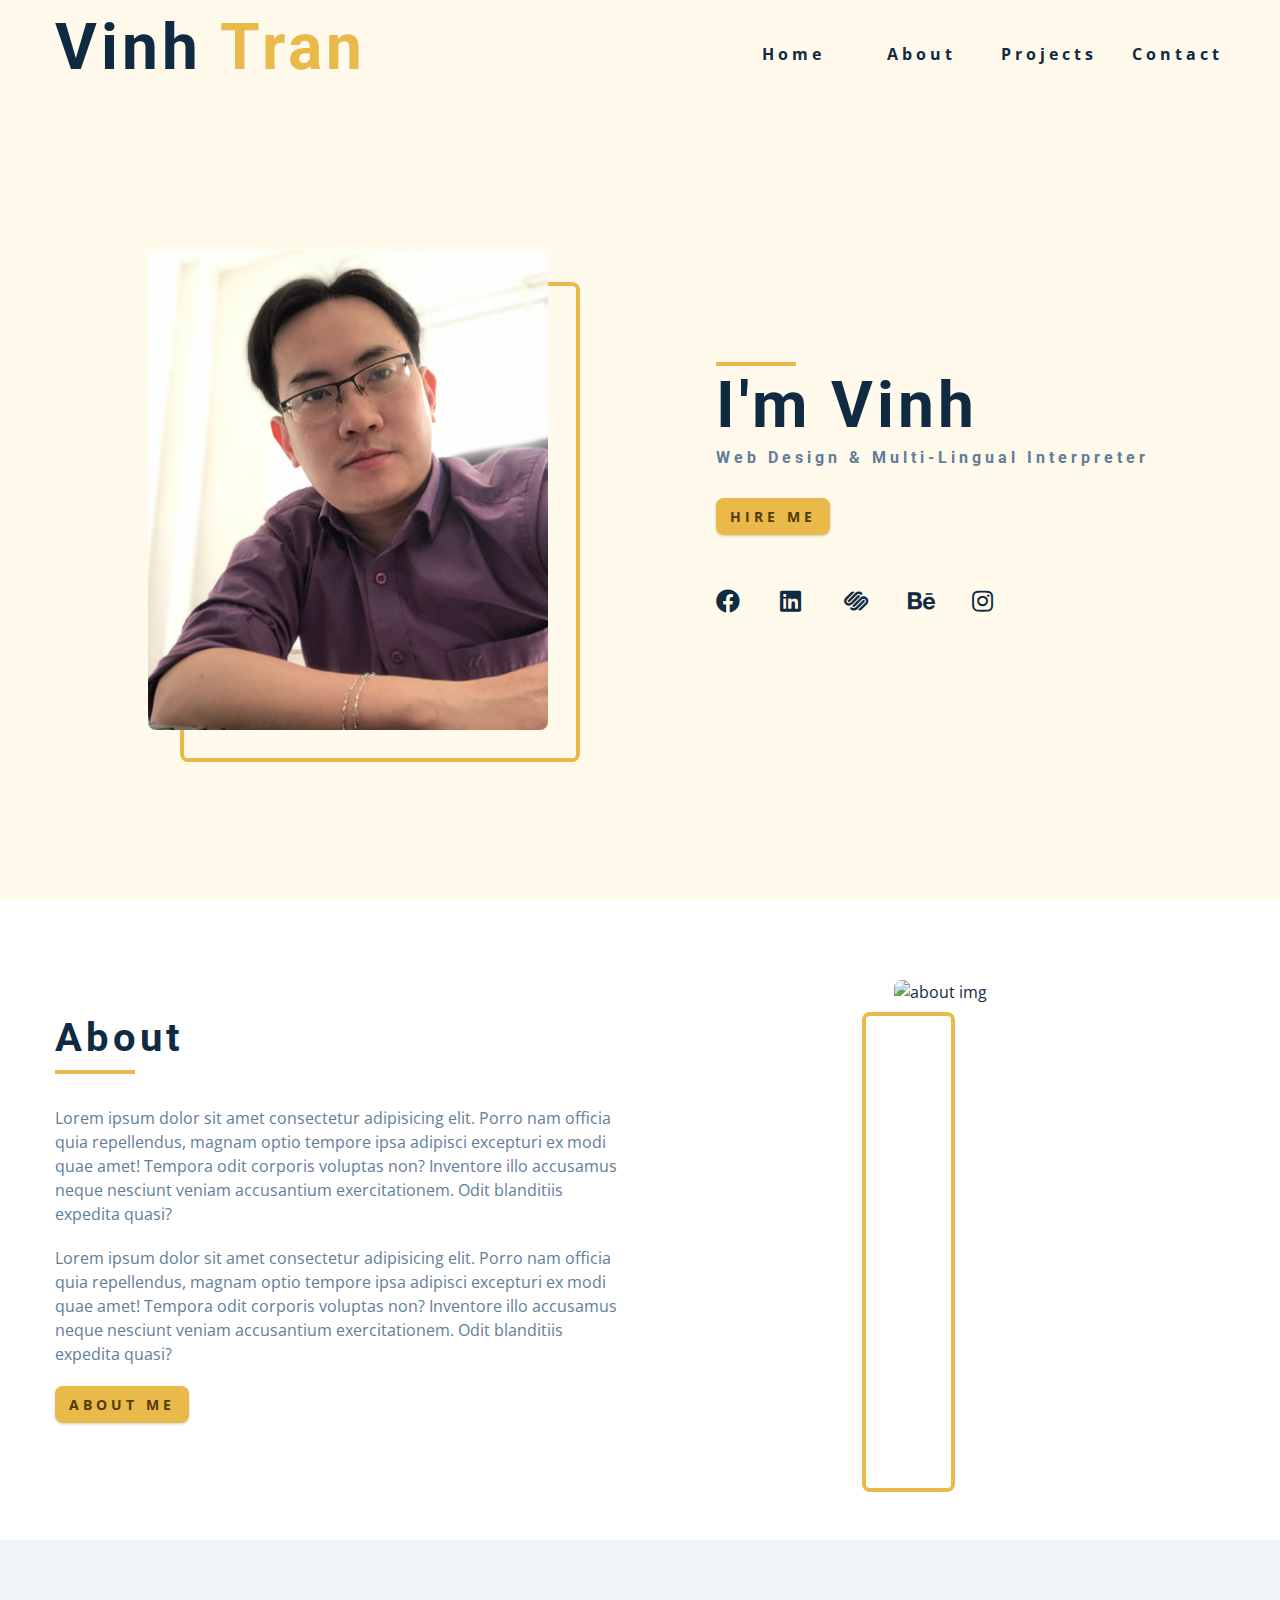
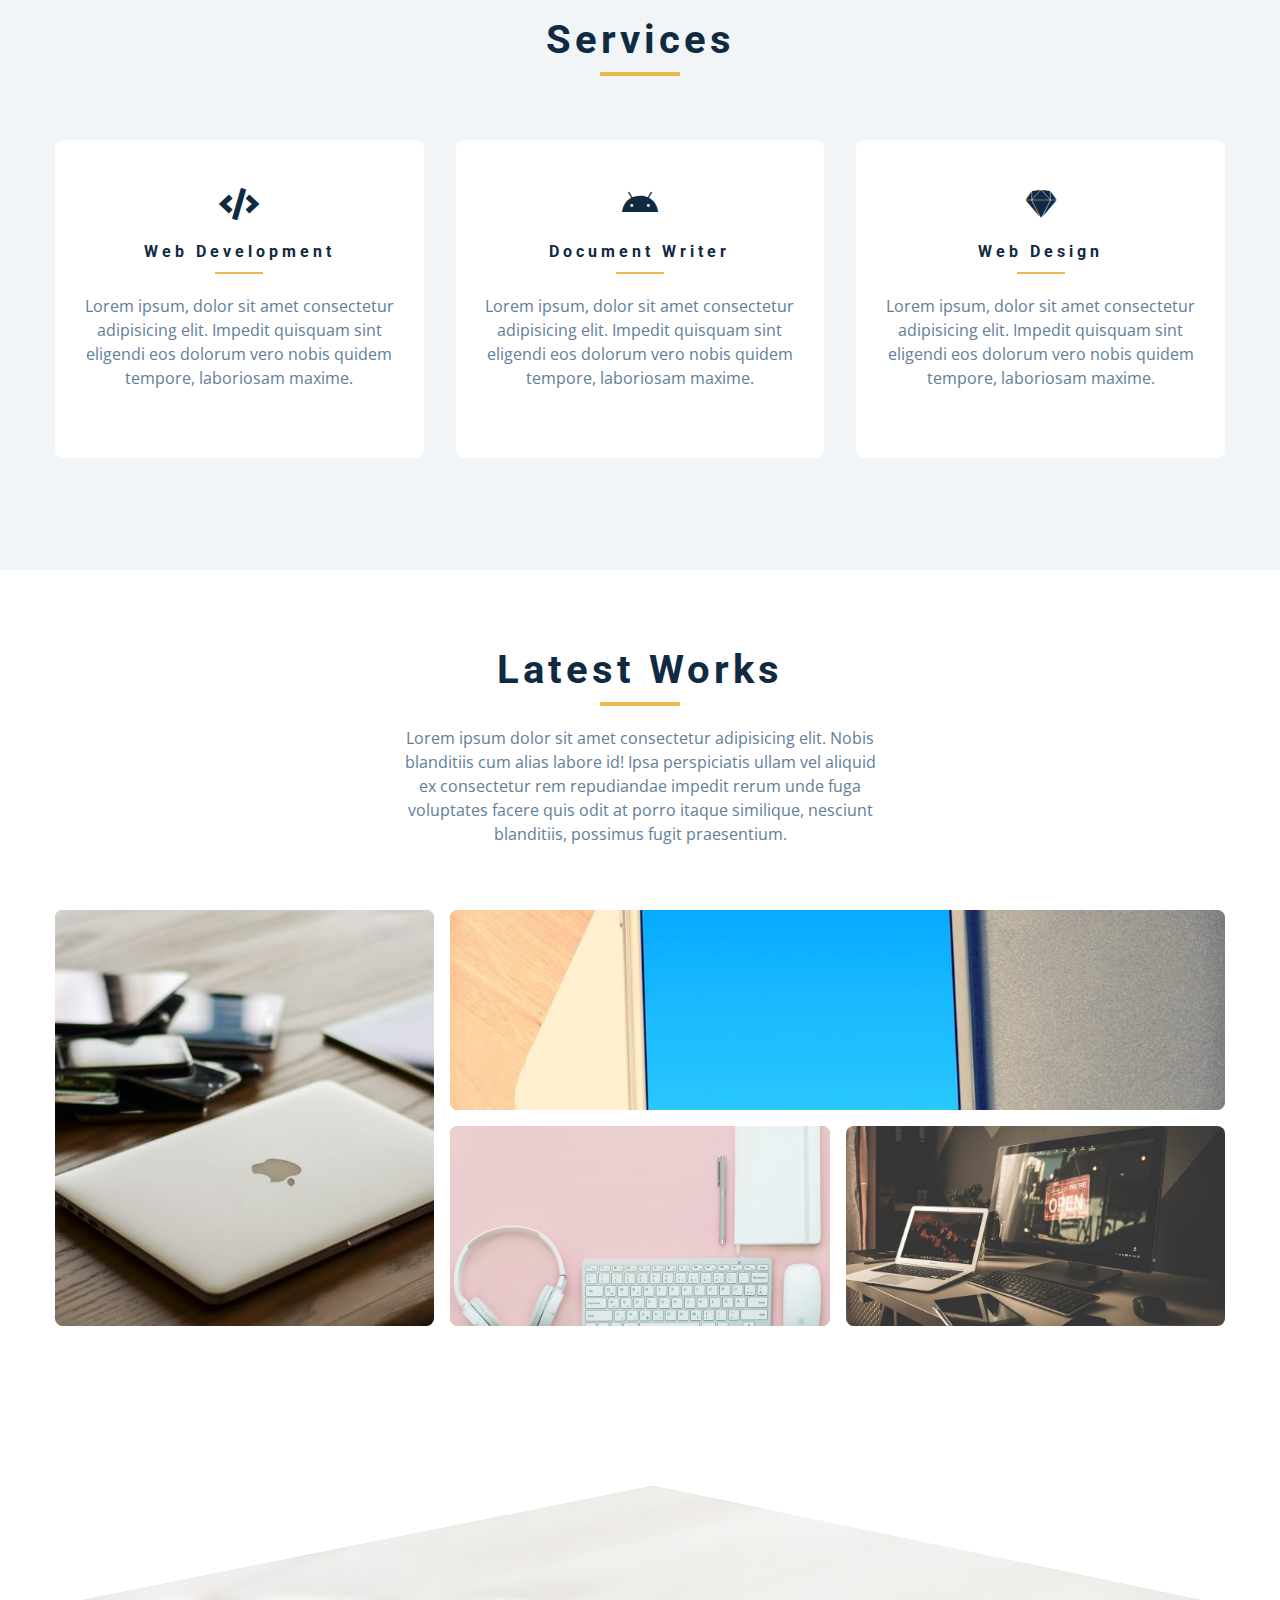
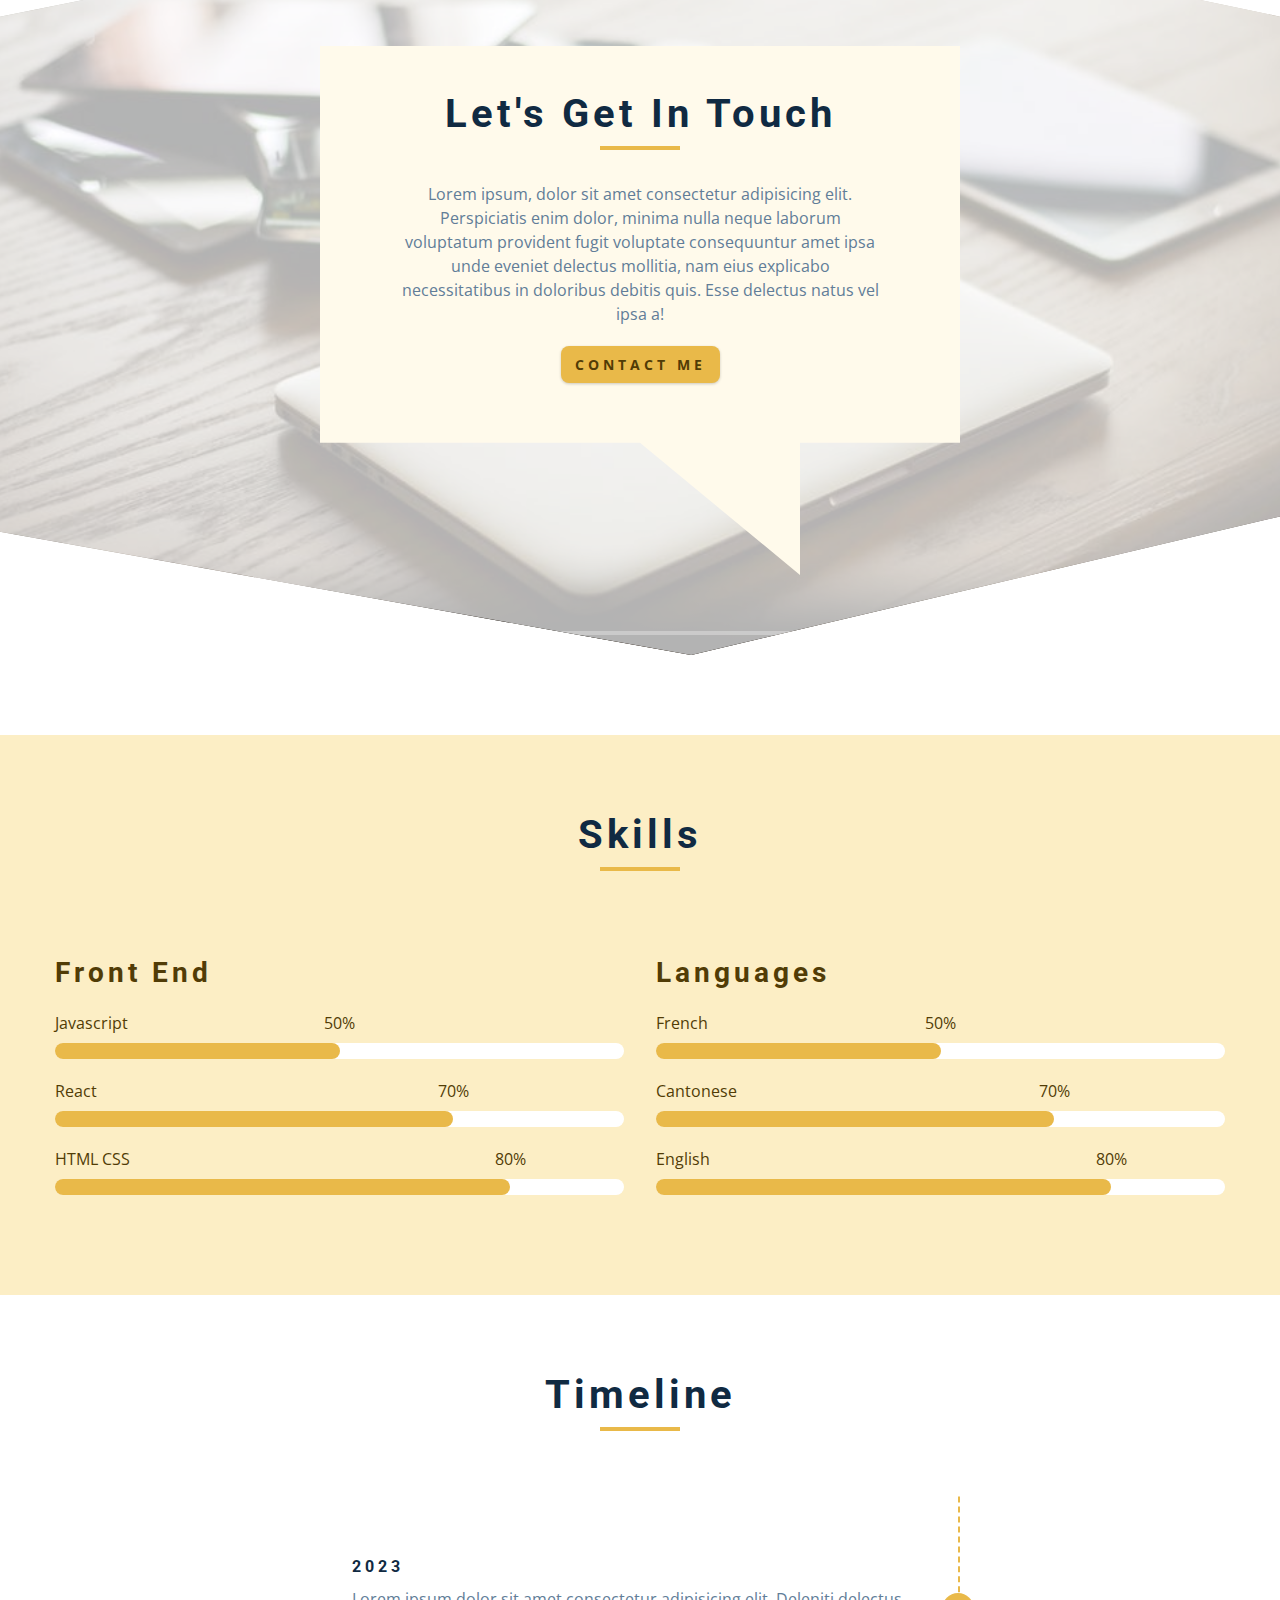
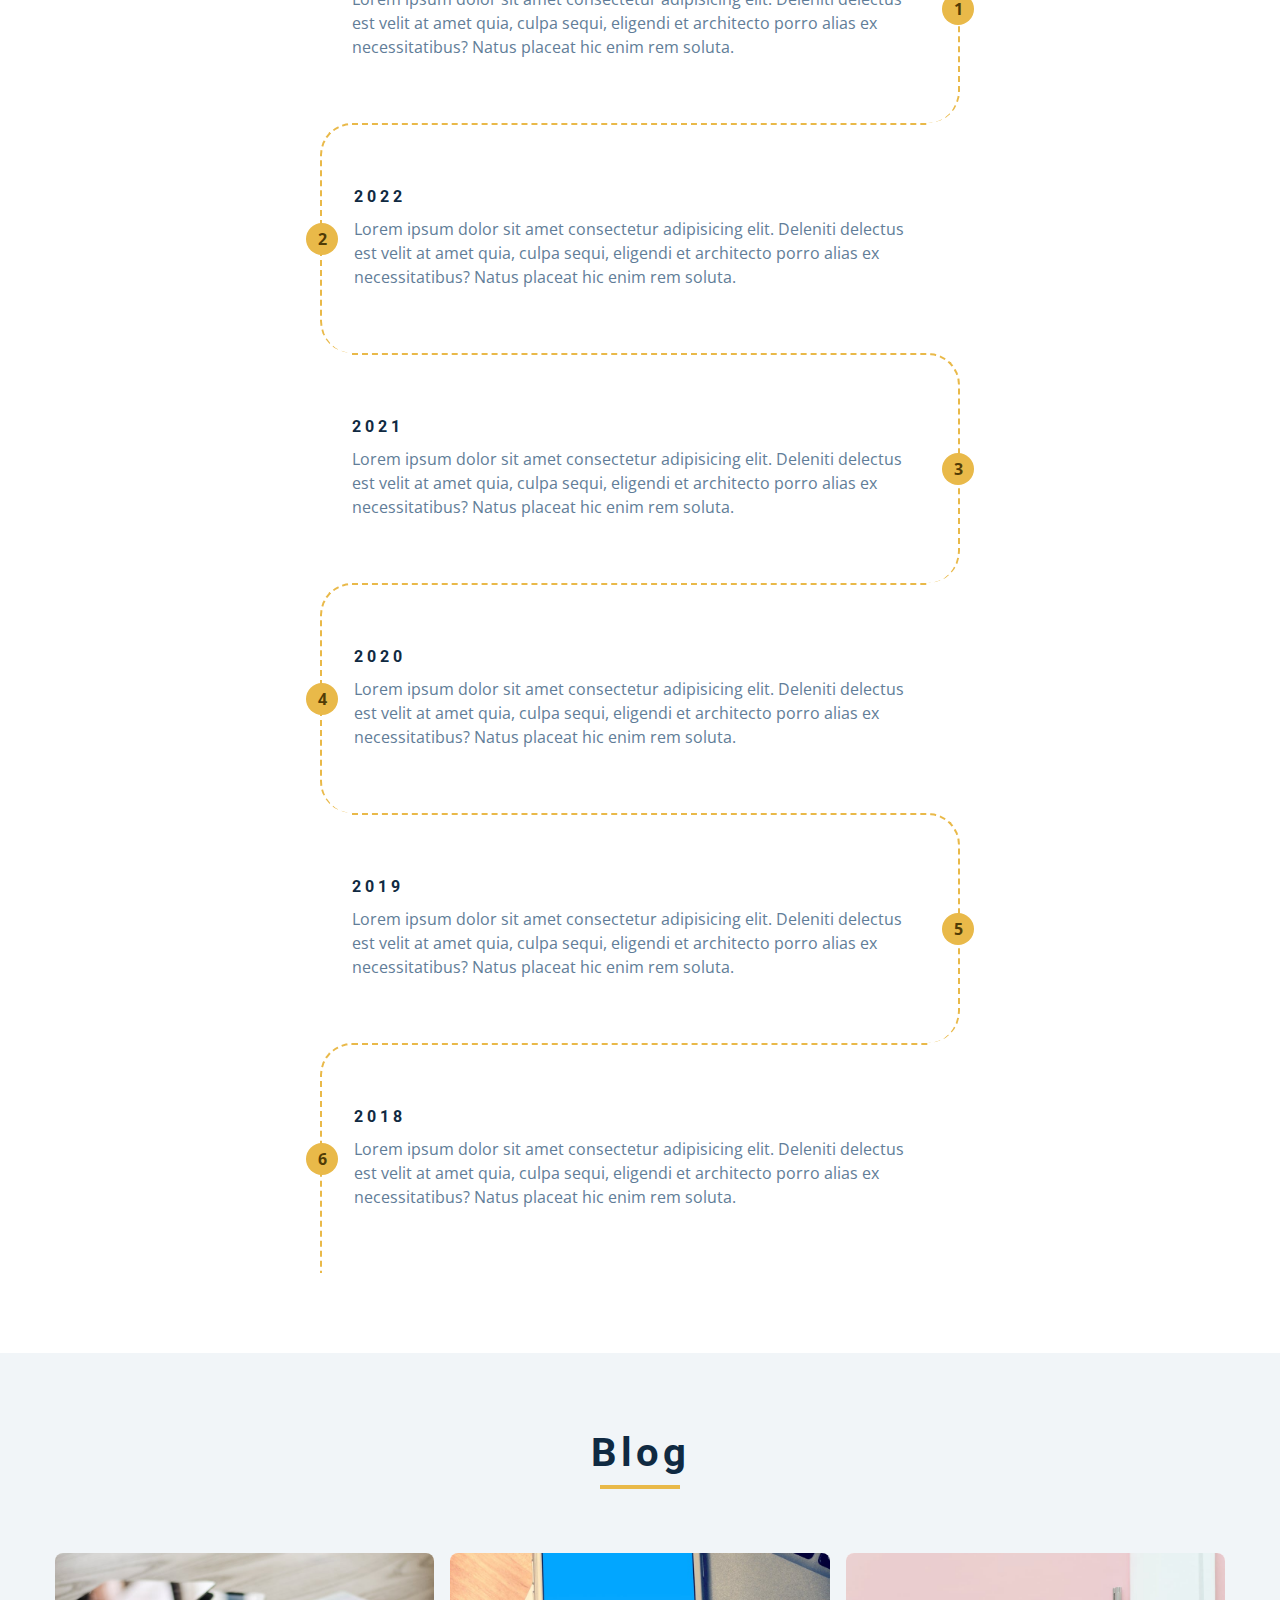
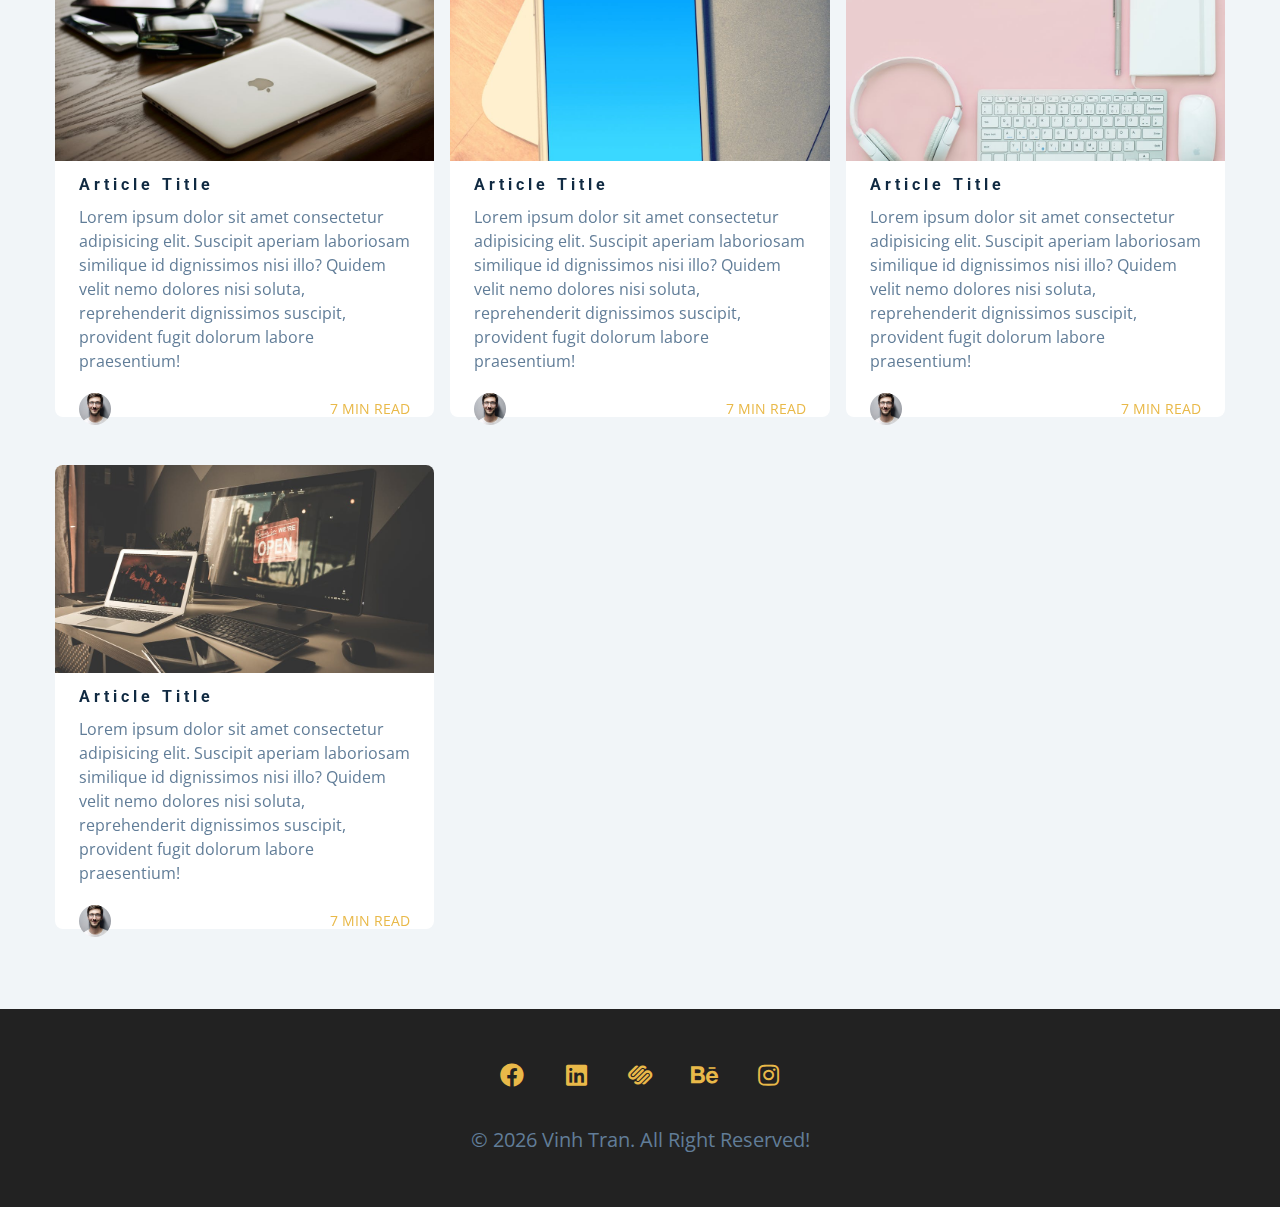
==== index.html @ 3adeeac0 "complete my profile app" ====
<!DOCTYPE html>
<html lang="en">
  <head>
    <meta charset="UTF-8" />
    <meta http-equiv="X-UA-Compatible" content="IE=edge" />
    <meta name="viewport" content="width=device-width, initial-scale=1.0" />
    <title>Chen Vinh || Home</title>
    <!-- font-awesome -->
    <link
      rel="stylesheet"
      href="./fontawesome-free-5.12.1-web/css/all.min.css"
    />
    <!-- css -->
    <link rel="stylesheet" href="./css/styles.css" />
  </head>
  <body>
    <!-- navbar -->
    <nav class="nav" id="nav">
      <nav class="nav-center">
        <!-- nav header -->
        <div class="nav-header">
          <h1>Vinh <span>Tran</span></h1>
          <!-- <img src="./images/logo.svg" alt="logo" class="nav-logo" /> -->
          <button class="nav-btn" id="nav-btn">
            <i class="fas fa-bars"></i>
          </button>
        </div>
        <!-- nav-links -->
        <ul class="nav-links">
          <li>
            <a href="index.html">home</a>
          </li>
          <li>
            <a href="about.html">about</a>
          </li>
          <li>
            <a href="projects.html">projects</a>
          </li>
          <li>
            <a href="contact.html">contact</a>
          </li>
        </ul>
      </nav>
    </nav>
    <!-- end of navbar -->
    <!-- sidebar -->
    <aside class="sidebar" id="sidebar">
      <div>
        <button class="close-btn" id="close-btn">
          <i class="fas fa-times"></i>
        </button>
        <!-- nav-links -->
        <ul class="sidebar-links">
          <li>
            <a href="index.html">home</a>
          </li>
          <li>
            <a href="about.html">about</a>
          </li>
          <li>
            <a href="projects.html">projects</a>
          </li>
          <li>
            <a href="contact.html">contact</a>
          </li>
        </ul>
        <!-- social icons -->
        <ul class="social-icons">
          <li>
            <a href="https://www.twitter.com" class="social-icon">
              <i class="fab fa-facebook"></i>
            </a>
          </li>
          <li>
            <a href="https://www.twitter.com" class="social-icon">
              <i class="fab fa-linkedin"></i>
            </a>
          </li>
          <li>
            <a href="https://www.twitter.com" class="social-icon">
              <i class="fab fa-squarespace"></i>
            </a>
          </li>
          <li>
            <a href="https://www.twitter.com" class="social-icon">
              <i class="fab fa-behance"></i>
            </a>
          </li>
          <li>
            <a href="https://www.twitter.com" class="social-icon">
              <i class="fab fa-instagram"></i>
            </a>
          </li>
        </ul>
      </div>
    </aside>
    <!-- end of sidebar -->
    <!-- header -->
    <header class="hero">
      <div class="section-center hero-center">
        <article class="hero-img">
          <img
            src="./images/my-photo.jpeg"
            alt="chen vinh"
            class="hero-photo hero-my-img"
          />
        </article>
        <article class="hero-info">
          <div class="underline"></div>
          <h1>i'm vinh</h1>
          <h4>web design & multi-lingual interpreter</h4>
          <a href="contact.html" class="btn hero-btn">hire me</a>
          <!-- social icons -->
          <ul class="social-icons hero-icons">
            <li>
              <a href="https://www.twitter.com" class="social-icon">
                <i class="fab fa-facebook"></i>
              </a>
            </li>
            <li>
              <a href="https://www.twitter.com" class="social-icon">
                <i class="fab fa-linkedin"></i>
              </a>
            </li>
            <li>
              <a href="https://www.twitter.com" class="social-icon">
                <i class="fab fa-squarespace"></i>
              </a>
            </li>
            <li>
              <a href="https://www.twitter.com" class="social-icon">
                <i class="fab fa-behance"></i>
              </a>
            </li>
            <li>
              <a href="https://www.twitter.com" class="social-icon">
                <i class="fab fa-instagram"></i>
              </a>
            </li>
          </ul>
        </article>
      </div>
    </header>
    <!-- end of header -->
    <!-- about -->
    <section class="section about">
      <div class="section-center about-center">
        <!-- about info -->
        <article class="about-info">
          <!-- section title -->
          <div class="section-title about-title">
            <h2>about</h2>
            <div class="underline"></div>
          </div>
          <!-- end of section title -->
          <p>
            Lorem ipsum dolor sit amet consectetur adipisicing elit. Porro nam
            officia quia repellendus, magnam optio tempore ipsa adipisci
            excepturi ex modi quae amet! Tempora odit corporis voluptas non?
            Inventore illo accusamus neque nesciunt veniam accusantium
            exercitationem. Odit blanditiis expedita quasi?
          </p>
          <p>
            Lorem ipsum dolor sit amet consectetur adipisicing elit. Porro nam
            officia quia repellendus, magnam optio tempore ipsa adipisci
            excepturi ex modi quae amet! Tempora odit corporis voluptas non?
            Inventore illo accusamus neque nesciunt veniam accusantium
            exercitationem. Odit blanditiis expedita quasi?
          </p>
          <a href="about.html" class="btn">about me</a>
        </article>
        <!-- about img -->
        <article class="about-img">
          <img
            src="https://media.istockphoto.com/id/942969348/vi/anh/doanh-nh%C3%A2n-da-tr%E1%BA%AFng-ch%E1%BB%91t-th%E1%BB%8Fa-thu%E1%BA%ADn-%E1%BB%9F-h%E1%BB%93ng-k%C3%B4ng-v%E1%BB%9Bi-c%C3%A1c-%C4%91%E1%BB%93ng-nghi%E1%BB%87p-ch%C3%A2u-%C3%A1.jpg?s=2048x2048&w=is&k=20&c=1kGB7zjsfJnOlbrgIWNRqA87KR8flsNaINg6M3U0vHs="
            alt="about img"
            class="hero-photo about-photo"
          />
        </article>
      </div>
    </section>
    <!-- end of about -->
    <!-- services -->
    <section class="section bg-grey">
      <!-- section title -->
      <div class="section-title">
        <h2>services</h2>
        <div class="underline"></div>
      </div>
      <!-- end of section title -->
      <div class="section-center services-center">
        <!-- single service -->
        <article class="service">
          <i class="fas fa-code service-icon"></i>
          <h4>web development</h4>
          <div class="underline"></div>
          <p>
            Lorem ipsum, dolor sit amet consectetur adipisicing elit. Impedit
            quisquam sint eligendi eos dolorum vero nobis quidem tempore,
            laboriosam maxime.
          </p>
        </article>
        <!-- end of single service -->
        <!-- single service -->
        <article class="service">
          <i class="fab fa-android service-icon"></i>
          <h4>document writer</h4>
          <div class="underline"></div>
          <p>
            Lorem ipsum, dolor sit amet consectetur adipisicing elit. Impedit
            quisquam sint eligendi eos dolorum vero nobis quidem tempore,
            laboriosam maxime.
          </p>
        </article>
        <!-- end of single service -->
        <!-- single service -->
        <article class="service">
          <i class="fab fa-sketch service-icon"></i>
          <h4>web design</h4>
          <div class="underline"></div>
          <p>
            Lorem ipsum, dolor sit amet consectetur adipisicing elit. Impedit
            quisquam sint eligendi eos dolorum vero nobis quidem tempore,
            laboriosam maxime.
          </p>
        </article>
        <!-- end of single service -->
      </div>
    </section>
    <!-- end of services -->
    <!-- projects -->
    <section class="section projects">
      <!-- section title -->
      <div class="section-title">
        <h2>latest works</h2>
        <div class="underline"></div>
        <p class="projects-text">
          Lorem ipsum dolor sit amet consectetur adipisicing elit. Nobis
          blanditiis cum alias labore id! Ipsa perspiciatis ullam vel aliquid ex
          consectetur rem repudiandae impedit rerum unde fuga voluptates facere
          quis odit at porro itaque similique, nesciunt blanditiis, possimus
          fugit praesentium.
        </p>
      </div>
      <!-- end of section title -->
      <div class="section-center projects-center">
        <!-- single project -->
        <a href="projects.html" class="project-1">
          <article class="project">
            <img
              src="./images/project-1.jpeg"
              alt="single project"
              class="project-img"
            />
            <div class="project-info">
              <h4>project title</h4>
              <p>client name</p>
            </div>
          </article>
        </a>
        <!-- end of single project -->
        <!-- single project -->
        <a href="projects.html" class="project-2">
          <article class="project">
            <img
              src="./images/project-2.jpeg"
              alt="single project"
              class="project-img"
            />
            <div class="project-info">
              <h4>project title</h4>
              <p>client name</p>
            </div>
          </article>
        </a>
        <!-- end of single project -->
        <!-- single project -->
        <a href="projects.html" class="project-3">
          <article class="project">
            <img
              src="./images/project-3.jpeg"
              alt="single project"
              class="project-img"
            />
            <div class="project-info">
              <h4>project title</h4>
              <p>client name</p>
            </div>
          </article>
        </a>
        <!-- end of single project -->
        <!-- single project -->
        <a href="projects.html" class="project-4">
          <article class="project">
            <img
              src="./images/project-4.jpeg"
              alt="single project"
              class="project-img"
            />
            <div class="project-info">
              <h4>project title</h4>
              <p>client name</p>
            </div>
          </article>
        </a>
        <!-- end of single project -->
      </div>
    </section>
    <!-- end of projects -->
    <!-- connect -->
    <section class="connect">
      <video
        controls
        autoplay
        muted
        loop
        class="video-container"
        poster="./images/project-1.jpeg"
      >
        <source src="./videos/connect.mp4" type="video/mp4" />
        Sorry, your browser does not support embedded videos
      </video>
      <div class="video-banner">
        <!-- section title -->
        <div class="section-title">
          <h2>let's get in touch</h2>
          <div class="underline"></div>
        </div>
        <!-- end of section title -->
        <p class="video-text">
          Lorem ipsum, dolor sit amet consectetur adipisicing elit. Perspiciatis
          enim dolor, minima nulla neque laborum voluptatum provident fugit
          voluptate consequuntur amet ipsa unde eveniet delectus mollitia, nam
          eius explicabo necessitatibus in doloribus debitis quis. Esse delectus
          natus vel ipsa a!
        </p>
        <a href="contact.html" class="btn">contact me</a>
      </div>
    </section>
    <!-- end of connect -->
    <!-- skills -->
    <section class="section skills">
      <!-- section title -->
      <div class="section-title">
        <h2>skills</h2>
        <div class="underline"></div>
      </div>
      <!-- end of section title -->
      <div class="section-center skills-center">
        <article>
          <h3>front end</h3>
          <!-- single skill -->
          <div class="skill">
            <p>Javascript</p>
            <div class="skill-container">
              <div class="skill-value"></div>
              <p class="skill-text">50%</p>
            </div>
          </div>
          <!-- end of single skill -->
          <!-- single skill -->
          <div class="skill">
            <p>React</p>
            <div class="skill-container">
              <div class="skill-value value-70"></div>
              <p class="skill-text skill-text-70">70%</p>
            </div>
          </div>
          <!-- end of single skill -->
          <!-- single skill -->
          <div class="skill">
            <p>HTML CSS</p>
            <div class="skill-container">
              <div class="skill-value value-80"></div>
              <p class="skill-text skill-text-80">80%</p>
            </div>
          </div>
          <!-- end of single skill -->
        </article>
        <article>
          <h3>languages</h3>
          <!-- single skill -->
          <div class="skill">
            <p>French</p>
            <div class="skill-container">
              <div class="skill-value"></div>
              <p class="skill-text">50%</p>
            </div>
          </div>
          <!-- end of single skill -->
          <!-- single skill -->
          <div class="skill">
            <p>Cantonese</p>
            <div class="skill-container">
              <div class="skill-value value-70"></div>
              <p class="skill-text skill-text-70">70%</p>
            </div>
          </div>
          <!-- end of single skill -->
          <!-- single skill -->
          <div class="skill">
            <p>English</p>
            <div class="skill-container">
              <div class="skill-value value-80"></div>
              <p class="skill-text skill-text-80">80%</p>
            </div>
          </div>
          <!-- end of single skill -->
        </article>
      </div>
    </section>
    <!-- end of skills -->
    <!-- timeline -->
    <section class="section timeline">
      <!-- section title -->
      <div class="section-title">
        <h2>timeline</h2>
        <div class="underline"></div>
      </div>
      <!-- end of section title -->
      <div class="section-center timeline-center">
        <!-- single timeline item -->
        <article class="timeline-item">
          <h4>2023</h4>
          <p>
            Lorem ipsum dolor sit amet consectetur adipisicing elit. Deleniti
            delectus est velit at amet quia, culpa sequi, eligendi et architecto
            porro alias ex necessitatibus? Natus placeat hic enim rem soluta.
          </p>
          <span class="number">1</span>
        </article>
        <!-- end of single timeline item -->
        <!-- single timeline item -->
        <article class="timeline-item">
          <h4>2022</h4>
          <p>
            Lorem ipsum dolor sit amet consectetur adipisicing elit. Deleniti
            delectus est velit at amet quia, culpa sequi, eligendi et architecto
            porro alias ex necessitatibus? Natus placeat hic enim rem soluta.
          </p>
          <span class="number">2</span>
        </article>
        <!-- end of single timeline item -->
        <!-- single timeline item -->
        <article class="timeline-item">
          <h4>2021</h4>
          <p>
            Lorem ipsum dolor sit amet consectetur adipisicing elit. Deleniti
            delectus est velit at amet quia, culpa sequi, eligendi et architecto
            porro alias ex necessitatibus? Natus placeat hic enim rem soluta.
          </p>
          <span class="number">3</span>
        </article>
        <!-- end of single timeline item -->
        <!-- single timeline item -->
        <article class="timeline-item">
          <h4>2020</h4>
          <p>
            Lorem ipsum dolor sit amet consectetur adipisicing elit. Deleniti
            delectus est velit at amet quia, culpa sequi, eligendi et architecto
            porro alias ex necessitatibus? Natus placeat hic enim rem soluta.
          </p>
          <span class="number">4</span>
        </article>
        <!-- end of single timeline item -->
        <!-- single timeline item -->
        <article class="timeline-item">
          <h4>2019</h4>
          <p>
            Lorem ipsum dolor sit amet consectetur adipisicing elit. Deleniti
            delectus est velit at amet quia, culpa sequi, eligendi et architecto
            porro alias ex necessitatibus? Natus placeat hic enim rem soluta.
          </p>
          <span class="number">5</span>
        </article>
        <!-- end of single timeline item -->
        <!-- single timeline item -->
        <article class="timeline-item">
          <h4>2018</h4>
          <p>
            Lorem ipsum dolor sit amet consectetur adipisicing elit. Deleniti
            delectus est velit at amet quia, culpa sequi, eligendi et architecto
            porro alias ex necessitatibus? Natus placeat hic enim rem soluta.
          </p>
          <span class="number">6</span>
        </article>
        <!-- end of single timeline item -->
      </div>
    </section>
    <!-- end of timeline -->
    <!-- blog -->
    <section class="section blog">
      <!-- section title -->
      <div class="section-title">
        <h2>blog</h2>
        <div class="underline"></div>
      </div>
      <!-- end of section title -->
      <div class="section-center blog-center">
        <!-- single article -->
        <div class="card">
          <!-- front of the card -->
          <div class="card-side card-front">
            <img src="./images/project-1.jpeg" alt="" />
            <div class="card-info">
              <h4>article title</h4>
              <p>
                Lorem ipsum dolor sit amet consectetur adipisicing elit.
                Suscipit aperiam laboriosam similique id dignissimos nisi illo?
                Quidem velit nemo dolores nisi soluta, reprehenderit dignissimos
                suscipit, provident fugit dolorum labore praesentium!
              </p>
              <div class="card-footer">
                <img src="./images/hero-img-small.jpeg" alt="author" />
                <p>7 min read</p>
              </div>
            </div>
          </div>
          <!-- card back -->
          <div class="card-side card-back">
            <button class="btn">read more</button>
          </div>
        </div>
        <!-- end of single article -->
        <!-- single article -->
        <div class="card">
          <!-- front of the card -->
          <div class="card-side card-front">
            <img src="./images/project-2.jpeg" alt="" />
            <div class="card-info">
              <h4>article title</h4>
              <p>
                Lorem ipsum dolor sit amet consectetur adipisicing elit.
                Suscipit aperiam laboriosam similique id dignissimos nisi illo?
                Quidem velit nemo dolores nisi soluta, reprehenderit dignissimos
                suscipit, provident fugit dolorum labore praesentium!
              </p>
              <div class="card-footer">
                <img src="./images/hero-img-small.jpeg" alt="author" />
                <p>7 min read</p>
              </div>
            </div>
          </div>
          <!-- card back -->
          <div class="card-side card-back">
            <button class="btn">read more</button>
          </div>
        </div>
        <!-- end of single article -->
        <!-- single article -->
        <div class="card">
          <!-- front of the card -->
          <div class="card-side card-front">
            <img src="./images/project-3.jpeg" alt="" />
            <div class="card-info">
              <h4>article title</h4>
              <p>
                Lorem ipsum dolor sit amet consectetur adipisicing elit.
                Suscipit aperiam laboriosam similique id dignissimos nisi illo?
                Quidem velit nemo dolores nisi soluta, reprehenderit dignissimos
                suscipit, provident fugit dolorum labore praesentium!
              </p>
              <div class="card-footer">
                <img src="./images/hero-img-small.jpeg" alt="author" />
                <p>7 min read</p>
              </div>
            </div>
          </div>
          <!-- card back -->
          <div class="card-side card-back">
            <button class="btn">read more</button>
          </div>
        </div>
        <!-- end of single article -->
        <!-- single article -->
        <div class="card">
          <!-- front of the card -->
          <div class="card-side card-front">
            <img src="./images/project-4.jpeg" alt="" />
            <div class="card-info">
              <h4>article title</h4>
              <p>
                Lorem ipsum dolor sit amet consectetur adipisicing elit.
                Suscipit aperiam laboriosam similique id dignissimos nisi illo?
                Quidem velit nemo dolores nisi soluta, reprehenderit dignissimos
                suscipit, provident fugit dolorum labore praesentium!
              </p>
              <div class="card-footer">
                <img src="./images/hero-img-small.jpeg" alt="author" />
                <p>7 min read</p>
              </div>
            </div>
          </div>
          <!-- card back -->
          <div class="card-side card-back">
            <button class="btn">read more</button>
          </div>
        </div>
        <!-- end of single article -->
      </div>
    </section>
    <!-- end of blog -->
    <!-- footer -->
    <footer class="footer">
      <!-- social icons -->
      <ul class="social-icons">
        <li>
          <a href="https://www.twitter.com" class="social-icon">
            <i class="fab fa-facebook"></i>
          </a>
        </li>
        <li>
          <a href="https://www.twitter.com" class="social-icon">
            <i class="fab fa-linkedin"></i>
          </a>
        </li>
        <li>
          <a href="https://www.twitter.com" class="social-icon">
            <i class="fab fa-squarespace"></i>
          </a>
        </li>
        <li>
          <a href="https://www.twitter.com" class="social-icon">
            <i class="fab fa-behance"></i>
          </a>
        </li>
        <li>
          <a href="https://www.twitter.com" class="social-icon">
            <i class="fab fa-instagram"></i>
          </a>
        </li>
      </ul>
      <p>&copy; <span id="date"></span> vinh tran. all right reserved!</p>
    </footer>
    <!-- end of footer -->
    <script src="./js/app.js"></script>
  </body>
</html>
---- css/styles.css ----
/*
=============== 
Fonts
===============
*/
@import url('https://fonts.googleapis.com/css?family=Open+Sans|Roboto:400,700&display=swap');

/*
=============== 
Variables
===============
*/

:root {
  /* dark shades of primary color*/
  --clr-primary-1: hsl(43, 86%, 17%);
  --clr-primary-2: hsl(43, 77%, 27%);
  --clr-primary-3: hsl(43, 72%, 37%);
  --clr-primary-4: hsl(42, 63%, 48%);
  /* primary/main color */
  --clr-primary-5: hsl(42, 78%, 60%);
  /* lighter shades of primary color */
  --clr-primary-6: hsl(43, 89%, 70%);
  --clr-primary-7: hsl(43, 90%, 76%);
  --clr-primary-8: hsl(45, 86%, 81%);
  --clr-primary-9: hsl(45, 90%, 88%);
  --clr-primary-10: hsl(45, 100%, 96%);
  /* darkest grey - used for headings */
  --clr-grey-1: hsl(209, 61%, 16%);
  --clr-grey-2: hsl(211, 39%, 23%);
  --clr-grey-3: hsl(209, 34%, 30%);
  --clr-grey-4: hsl(209, 28%, 39%);
  /* grey used for paragraphs */
  --clr-grey-5: hsl(210, 22%, 49%);
  --clr-grey-6: hsl(209, 23%, 60%);
  --clr-grey-7: hsl(211, 27%, 70%);
  --clr-grey-8: hsl(210, 31%, 80%);
  --clr-grey-9: hsl(212, 33%, 89%);
  --clr-grey-10: hsl(210, 36%, 96%);
  --clr-white: #fff;
  --ff-primary: 'Roboto', sans-serif;
  --ff-secondary: 'Open Sans', sans-serif;
  --transition: all 0.3s linear;
  --spacing: 0.25rem;
  --radius: 0.5rem;
  --light-shadow: 0 5px 15px rgba(0, 0, 0, 0.1);
  --dark-shadow: 0 5px 15px rgba(0, 0, 0, 0.2);
  --max-width: 1170px;
}
/*
=============== 
Global Styles
===============
*/

*,
::after,
::before {
  margin: 0;
  padding: 0;
  box-sizing: border-box;
}
body {
  font-family: var(--ff-secondary);
  background: var(--clr-white);
  color: var(--clr-grey-1);
  line-height: 1.5;
  font-size: 0.875rem;
}
ul {
  list-style-type: none;
}
a {
  text-decoration: none;
}
img:not(.nav-logo) {
  width: 100%;
  display: block;
}

h1,
h2,
h3,
h4 {
  letter-spacing: var(--spacing);
  text-transform: capitalize;
  line-height: 1.25;
  margin-bottom: 0.75rem;
  font-family: var(--ff-primary);
}
h1 {
  font-size: 3rem;
}
h2 {
  font-size: 2rem;
}
h3 {
  font-size: 1.25rem;
}
h4 {
  font-size: 0.875rem;
}
p {
  margin-bottom: 1.25rem;
  color: var(--clr-grey-5);
}
@media screen and (min-width: 800px) {
  h1 {
    font-size: 4rem;
  }
  h2 {
    font-size: 2.5rem;
  }
  h3 {
    font-size: 1.75rem;
  }
  h4 {
    font-size: 1rem;
  }
  body {
    font-size: 1rem;
  }
  h1,
  h2,
  h3,
  h4 {
    line-height: 1;
  }
}
/*  global classes */

.btn {
  text-transform: uppercase;
  background: var(--clr-primary-5);
  color: var(--clr-primary-1);
  padding: 0.375rem 0.75rem;
  letter-spacing: var(--spacing);
  display: inline-block;
  font-weight: 700;
  -webkit-transition: var(--transition);
  transition: var(--transition);
  font-size: 0.875rem;
  border: 2px solid transparent;
  cursor: pointer;
  box-shadow: 0 1px 3px rgba(0, 0, 0, 0.2);
  border-radius: var(--radius);
}
.btn:hover {
  color: var(--clr-primary-1);
  background: var(--clr-primary-7);
}
/* section */
.section {
  padding: 5rem 0;
}

.section-center {
  width: 90vw;
  margin: 0 auto;
  max-width: 1170px;
}
@media screen and (min-width: 992px) {
  .section-center {
    width: 95vw;
  }
}
/* added during recording */
.underline {
  width: 5rem;
  height: 0.25rem;
  margin-bottom: 1.25rem;
  background: var(--clr-primary-5);
  margin-left: auto;
  margin-right: auto;
}
.section-title {
  margin-bottom: 4rem;
  text-align: center;
}
.bg-grey {
  background: var(--clr-grey-10);
}
/* 
==============
Navbar
==============
*/
.nav-links {
  display: none;
}
.nav {
  height: 5rem;
  padding: 1rem;
  display: grid;
  align-items: center;
  transition: var(--transition);
}
.nav-center {
  width: 100%;
  max-width: 1170px;
  margin: 0 auto;
}
.nav-header {
  display: grid;
  grid-template-columns: auto 1fr;
  align-items: center;
}
.nav-header span {
  color: var(--clr-primary-5);
}
.nav-btn {
  background: transparent;
  border-color: transparent;
  color: var(--clr-primary-5);
  font-size: 2rem;
  cursor: pointer;
  justify-self: end;
}
@media screen and (min-width: 768px) {
  .nav {
    background: var(--clr-primary-10);
  }
  .nav-btn {
    display: none;
  }
  .nav-links {
    display: grid;
    grid-template-columns: repeat(4, 1fr);
    justify-items: center;
    column-gap: 2rem;
    justify-self: end;
  }
  .nav-links a {
    text-transform: capitalize;
    color: var(--clr-grey-1);
    font-weight: bold;
    letter-spacing: var(--spacing);
    transition: var(--transition);
  }
  .nav-links a:hover {
    color: var(--clr-primary-5);
  }
  .nav-center {
    display: grid;
    grid-template-columns: auto 1fr;
    align-items: center;
  }
}
/* fixed navbar */
.navbar-fixed {
  position: fixed;
  top: 0;
  left: 0;
  width: 100%;
  background: var(--clr-white);
  z-index: 2;
  box-shadow: var(--light-shadow);
}
/* 
==============
Sidebar
==============
*/
.sidebar {
  position: fixed;
  top: 0;
  left: 0;
  width: 100%;
  height: 100%;
  background: var(--clr-grey-10);
  z-index: 4;
  display: grid;
  /* justify-items: center;
  align-items: center; */
  place-items: center;
  transition: var(--transition);
  /* add later */
  transform: translateX(-100%);
}
.show-sidebar {
  transform: translateX(0);
}
.sidebar-links {
  text-align: center;
}
.sidebar-links a {
  font-size: 2rem;
  text-transform: capitalize;
  transition: var(--transition);
  color: var(--clr-grey-5);
  letter-spacing: var(--spacing);
  display: inline-block;
  margin-bottom: 1.5rem;
}
.sidebar-links a:hover {
  color: var(--clr-primary-5);
}
.social-icons {
  display: grid;
  width: 20rem;
  margin-top: 3rem;
  grid-template-columns: repeat(5, 1fr);
  justify-items: center;
}
.social-icon {
  font-size: 1.5rem;
  color: var(--clr-grey-1);
  transition: var(--transition);
}
.social-icon:hover {
  color: var(--clr-primary-5);
}

.close-btn {
  position: absolute;
  top: 1rem;
  right: 1rem;
  font-size: 3rem;
  background: transparent;
  border-color: transparent;
  color: #bb2525;
  transition: var(--transition);
  cursor: pointer;
}
.close-btn:hover {
  color: #e66b6b;
}
/* 
==============
Hero
==============
*/
/* underline added to globals */
.hero .underline {
  margin-bottom: 0.5rem;
  margin-left: 0;
}
.hero-img {
  display: none;
}
.hero {
  background: var(--clr-primary-10);
}
.hero-center {
  min-height: calc(100vh - 5rem);
  display: grid;
  place-items: center;
}
.hero-info h4 {
  color: var(--clr-grey-5);
}
.hero-icons {
  justify-items: start;
}
.hero-btn {
  margin-top: 1.25rem;
}
@media screen and (min-width: 992px) {
  .hero-img {
    display: block;
    position: relative;
  }
  .hero-center {
    display: grid;
    grid-template-columns: repeat(2, 1fr);
  }

  .hero-img::before {
    content: '';
    position: absolute;
    top: 2rem;
    right: -2rem;
    width: 100%;
    height: 100%;
    border: 0.25rem solid var(--clr-primary-5);
    border-radius: var(--radius);
  }
}
.hero-photo {
  max-width: 25rem;
  max-height: 30rem;
  object-fit: cover;
  border-radius: var(--radius);
  position: relative;
}
.hero-my-img {
  height: 500px;
}

/* 
==============
About
==============
*/
/* section title added to global */
.about-title {
  text-align: left;
  margin-bottom: 2rem;
}
.about-title .underline {
  margin-left: 0;
}
.about-center {
  display: grid;
  gap: 3rem 2rem;
}
.about-img {
  justify-self: center;
}
.about-photo {
  height: 500px;
}

@media screen and (min-width: 992px) {
  .about-center {
    grid-template-columns: repeat(2, 1fr);
  }
  .about-img::before {
    content: '';
    position: absolute;
    top: 2rem;
    left: -2rem;
    width: 100%;
    height: 100%;
    border: 0.25rem solid var(--clr-primary-5);
    border-radius: var(--radius);
  }
  .about-img {
    position: relative;
  }
  .about-info {
    align-self: center;
  }
}
/* 
==============
Services
==============
*/
/* bg-grey in global */
.service {
  background: var(--clr-white);
  padding: 3rem 1.5rem;
  margin-bottom: 2rem;
  border-radius: var(--radius);
  text-align: center;
  transition: var(--transition);
}
.service-icon {
  font-size: 2rem;
  margin-bottom: 1.5rem;
}
.service .underline {
  width: 3rem;
  height: 0.12rem;
  transition: var(--transition);
}
.service p {
  transition: var(--transition);
}
.service:hover {
  background: var(--clr-primary-5);
  color: var(--clr-white);
}
.service:hover p {
  color: var(--clr-white);
}
.service:hover .underline {
  background: var(--clr-white);
}
@media screen and (min-width: 768px) {
  .services-center {
    display: grid;
    grid-template-columns: repeat(2, 1fr);
    column-gap: 2rem;
  }
}
@media screen and (min-width: 992px) {
  .services-center {
    grid-template-columns: repeat(3, 1fr);
  }
}
/* talk about small screen without grid different setup */
/* 
==============
Projects
==============
*/
.projects-text {
  width: 85vw;
  max-width: 30rem;
  margin: 0 auto;
}
.project {
  position: relative;
  background: var(--clr-primary-5);
  border-radius: var(--radius);
  margin-bottom: 2rem;
}
.project-info {
  text-align: center;
  color: var(--clr-white);
  position: absolute;
  top: 50%;
  left: 50%;
  transform: translate(-50%, -50%);
  transition: var(--transition);
  opacity: 0;
}
.project-info p {
  text-transform: capitalize;
  color: var(--clr-white);
}
.project:hover .project-info {
  opacity: 1;
}
.project-img {
  transition: var(--transition);
  border-radius: var(--radius);
  height: 15rem;
  object-fit: cover;
}
.project:hover .project-img {
  opacity: 0.1;
}
.project::after {
  content: '';
  position: absolute;
  top: 0;
  left: 0;
  width: 100%;
  height: 100%;
  border: 0.25rem solid var(--clr-white);
  border-radius: var(--radius);
  transition: var(--transition);
  opacity: 0;
}
.project:hover::after {
  opacity: 1;
  transform: scale(0.8);
}
@media screen and (min-width: 676px) {
  .projects-center {
    display: grid;
    grid-template-columns: repeat(2, 1fr);
    column-gap: 2rem;
  }
}

@media screen and (min-width: 992px) {
  .projects-center {
    grid-template-columns: repeat(3, 1fr);
  }
}

@media screen and (min-width: 1170px) {
  .projects-center {
    grid-template-rows: 200px 200px;
    gap: 1rem;
    grid-template-areas:
      'a b b'
      'a c d';
  }
  .project {
    height: 100%;
  }
  .project-img {
    height: 100%;
  }
  .project-1 {
    grid-area: a;
  }
  .project-2 {
    grid-area: b;
  }
  .project-3 {
    grid-area: c;
  }
  .project-4 {
    grid-area: d;
  }
}
/* 
==============
Connect
==============
*/
.connect {
  min-height: 40vh;
  position: relative;
  padding: 10rem 0 5rem 0;
  margin: 5rem 0;
}
.video-container {
  position: absolute;
  top: 0;
  left: 0;
  width: 100%;
  height: 100%;
  object-fit: cover;
  z-index: -2;
}
.connect::after {
  content: '';
  position: absolute;
  top: 0;
  left: 0;
  width: 100%;
  height: 100%;
  background: var(--clr-white);
  /* background: rgba(0,0,0,0.6); */
  opacity: 0.7;
  z-index: -1;
}
.connect {
  display: grid;
  place-items: center;
}
.video-banner .section-title {
  margin-bottom: 2rem;
}
.video-text {
  max-width: 30rem;
}
.video-banner {
  background: var(--clr-primary-10);
  padding: 3rem 5rem 12rem 5rem;
  text-align: center;
  clip-path: polygon(
    0% 0%,
    100% 0%,
    100% 75%,
    75% 75%,
    75% 100%,
    50% 75%,
    0% 75%
  );
}
.connect {
  clip-path: polygon(0 17%, 51% 0, 100% 17%, 100% 82%, 54% 100%, 0 84%);
}
/* 
==============
Skills
==============
*/
@media screen and (min-width: 768px) {
  .skills-center {
    display: grid;
    grid-template-columns: repeat(2, 1fr);
    column-gap: 2rem;
  }
}

.skills {
  background: var(--clr-primary-9);
}

.skills h3 {
  margin: 1.5rem 0;
  color: var(--clr-primary-1);
}
.skill {
  margin-bottom: 1.25rem;
}
.skill p {
  margin-bottom: 0.5rem;
  text-transform: capitalize;
  color: var(--clr-primary-1);
}
.skill-container {
  background: var(--clr-white);
  height: 1rem;
  width: 100%;
  border-radius: var(--radius);
  position: relative;
}
.skill-value {
  position: absolute;
  background: var(--clr-primary-5);
  top: 0;
  left: 0;
  height: 100%;
  width: 50%;
  border-radius: var(--radius);
}
.value-70 {
  width: 70%;
}
.value-80 {
  width: 80%;
}
.skill-text {
  position: absolute;
  top: -2rem;
  left: 50%;
  transform: translateX(-50%);
}
.skill-text-70 {
  left: 70%;
}
.skill-text-80 {
  left: 80%;
}
/* 
==============
Timeline
==============
*/
.timeline-center {
  width: 80vw;
  max-width: 40rem;
}
.timeline-item {
  border-top: 2px dashed var(--clr-primary-5);
  margin: 0;
  padding: 4rem 2rem;
  position: relative;
}
.timeline-item p {
  margin: 0;
}
.timeline-item:nth-child(even) {
  border-left: 2px dashed var(--clr-primary-5);
  border-top-left-radius: 2rem;
  border-bottom-left-radius: 2rem;
  margin-right: 2rem;
  padding-right: 0;
}
.timeline-item:nth-child(odd) {
  border-right: 2px dashed var(--clr-primary-5);
  border-top-right-radius: 2rem;
  border-bottom-right-radius: 2rem;
  margin-left: 2rem;
  padding-left: 0;
}
.timeline-item:first-child {
  border-top: 0;
  border-top-right-radius: 0;
}
.timeline-item:last-child {
  border-bottom-left-radius: 0;
}
.number {
  position: absolute;
  top: 50%;
  transform: translate(-50%, -50%);
  margin-bottom: 0;
  background: var(--clr-primary-5);
  height: 2rem;
  width: 2rem;
  border-radius: 50%;
  display: grid;
  place-items: center;
  color: var(--clr-primary-1);
  font-weight: bold;
}
.timeline-item:nth-child(even) .number {
  left: 0;
}
.timeline-item:nth-child(odd) .number {
  right: 0;
  transform: translate(50%, -50%);
}
/* 
==============
Blog
==============
*/
.blog {
  background: var(--clr-grey-10);
}
.card {
  height: 29rem;
  position: relative;
  /* talk later */
  perspective: 1500px;
}
.card-side {
  transition: all 2s linear;
  backface-visibility: hidden;
  position: absolute;
  top: 0;
  left: 0;
  height: 100%;
  width: 100%;
  border-radius: var(--radius);
}
.card-front {
  background: var(--clr-white);
}
.card-back {
  background: var(--clr-primary-10);
  transform: rotateY(180deg);
  display: grid;
  place-items: center;
}
.card:hover .card-front {
  transform: rotateY(-180deg);
}
.card:hover .card-back {
  transform: rotateY(0);
}
/* rest of the styles */
.card-info {
  padding: 1rem 1.5rem;
}
.card-front img {
  height: 13rem;
  object-fit: cover;
  border-top-left-radius: var(--radius);
  border-top-right-radius: var(--radius);
}
.card-footer {
  display: grid;
  grid-template-columns: auto 1fr;
  align-items: center;
}
.card-footer img {
  width: 2rem;
  height: 2rem;
  object-fit: cover;
  border-radius: 50%;
}
.card-footer p {
  margin-bottom: 0;
  text-transform: uppercase;
  justify-self: end;
  color: var(--clr-primary-5);
  font-size: 0.85rem;
}
.blog-center {
  display: grid;
  grid-template-columns: repeat(auto-fill, minmax(330px, 1fr));
  gap: 3rem 1rem;
}
/* 
==============
Footer
==============
*/
.footer {
  padding-bottom: 2rem;
  background: #222;
  display: grid;
  place-items: center;
}
.footer .social-icons {
  margin-bottom: 2rem;
}
.footer .social-icon {
  color: var(--clr-primary-5);
}
.footer .social-icon:hover {
  color: var(--clr-primary-10);
}
.footer p {
  font-size: 1.25rem;
  text-transform: capitalize;
}
/* 
==============
Single Page
==============
*/
.single-page {
  background: var(--clr-primary-10);
  min-height: calc(100vh - 5rem - 198px);
}
.page-info {
  max-width: 700px;
}
.page-info a {
  text-transform: uppercase;
  color: var(--clr-primary-5);
  transition: var(--transition);
}
.page-info a:hover {
  color: var(--clr-primary-1);
}
/* 
==============
Products Page
==============
*/
.projects-hero {
  height: 40vh;
  background: var(--clr-primary-10);
  display: grid;
  place-items: center;
}
.projects-hero .section-title {
  margin-bottom: 0;
}
.single-project {
  background: var(--clr-grey-10);
  border-radius: var(--radius);
}
.project-container img {
  border-top-left-radius: var(--radius);
  border-top-right-radius: var(--radius);
}
.project-container {
  position: relative;
}
.project-icon {
  position: absolute;
  font-size: 1.75rem;
  bottom: 0;
  left: 50%;
  transform: translate(-50%, 50%);
  width: 4rem;
  height: 4rem;
  display: grid;
  place-items: center;
  background: var(--clr-primary-5);
  border-radius: 50%;
  color: var(--clr-primary-1);
  border: 0.375rem solid var(--clr-grey-10);
}
.project-details {
  padding: 2rem 1.5rem;
}
.project-footer {
  display: grid;
  grid-template-columns: repeat(2, 1fr);
}
.project-footer a {
  color: var(--clr-primary-5);
  text-transform: capitalize;
  transition: var(--transition);
  justify-self: end;
}
.project-footer a {
  color: var(--clr-primary-1);
}
.projects-page-center {
  display: grid;
  grid-template-columns: repeat(auto-fill, minmax(330px, 1fr));
  gap: 3rem 1rem;
}
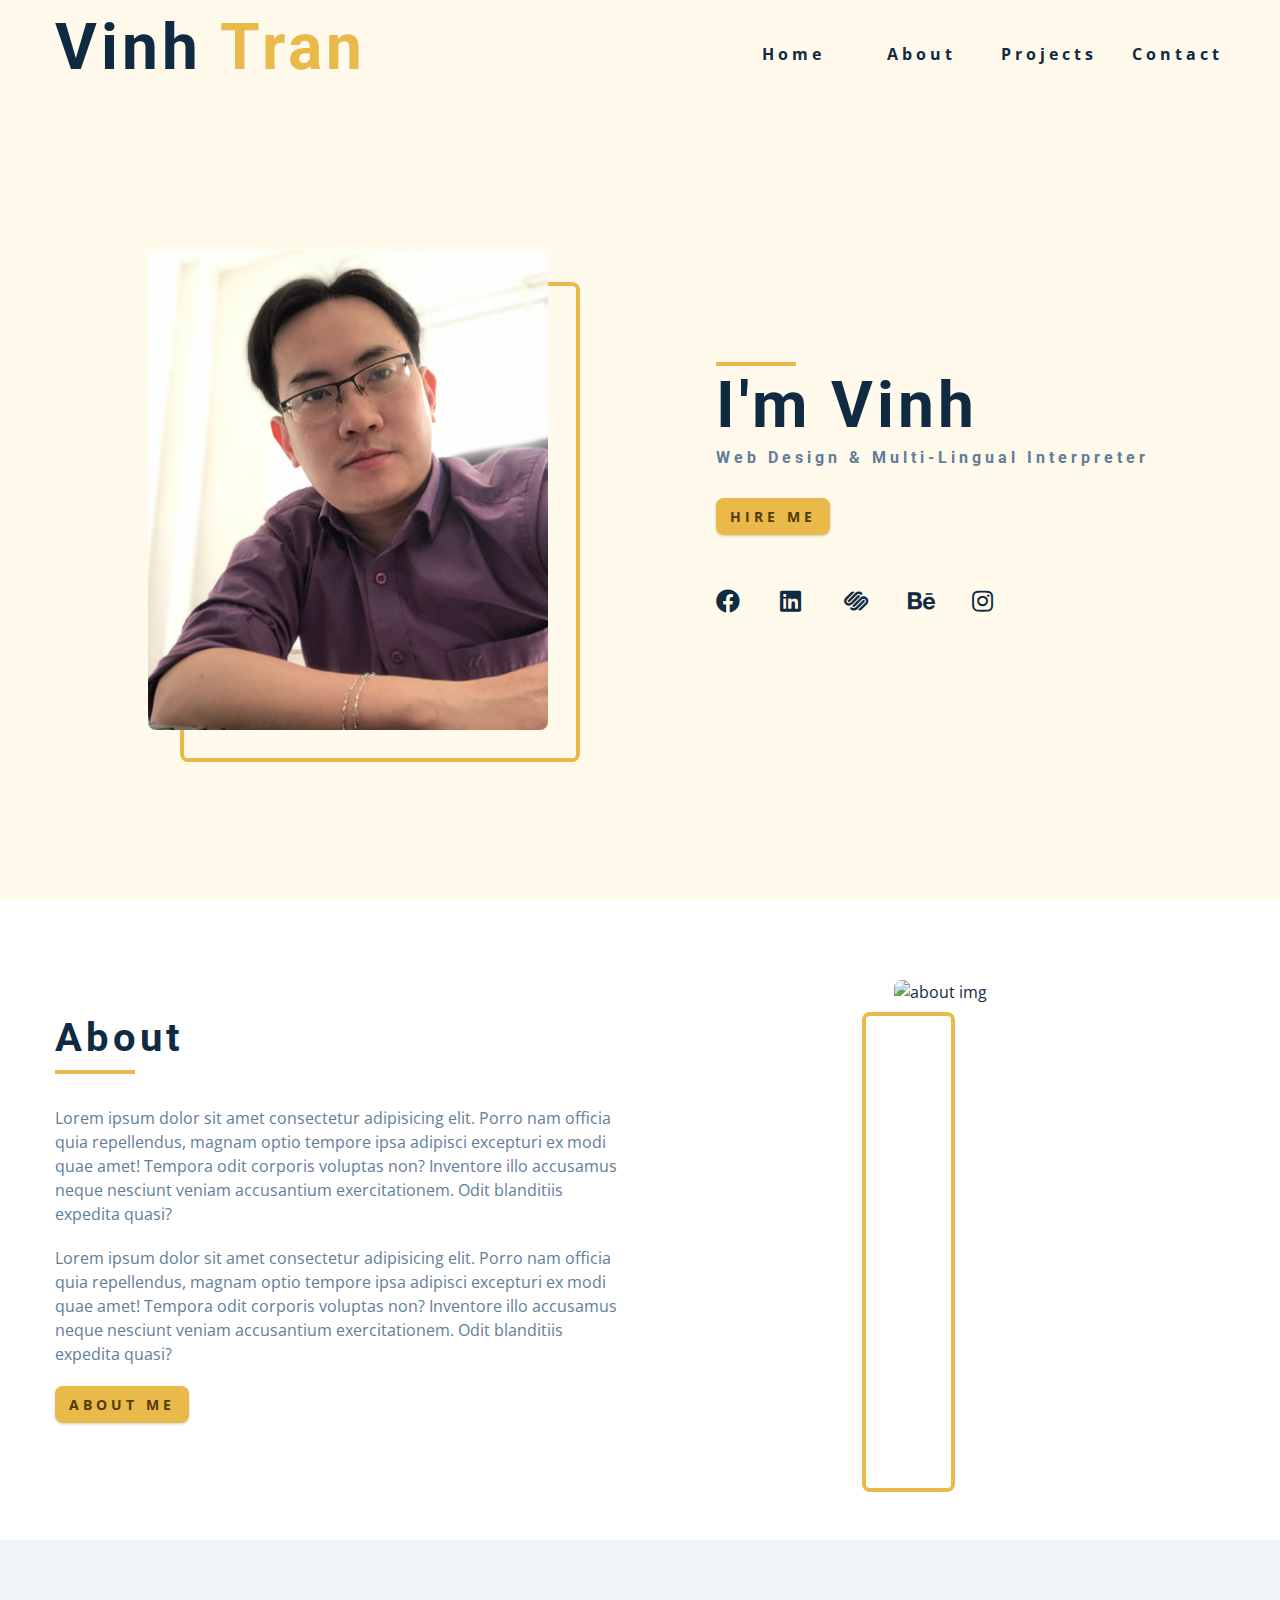
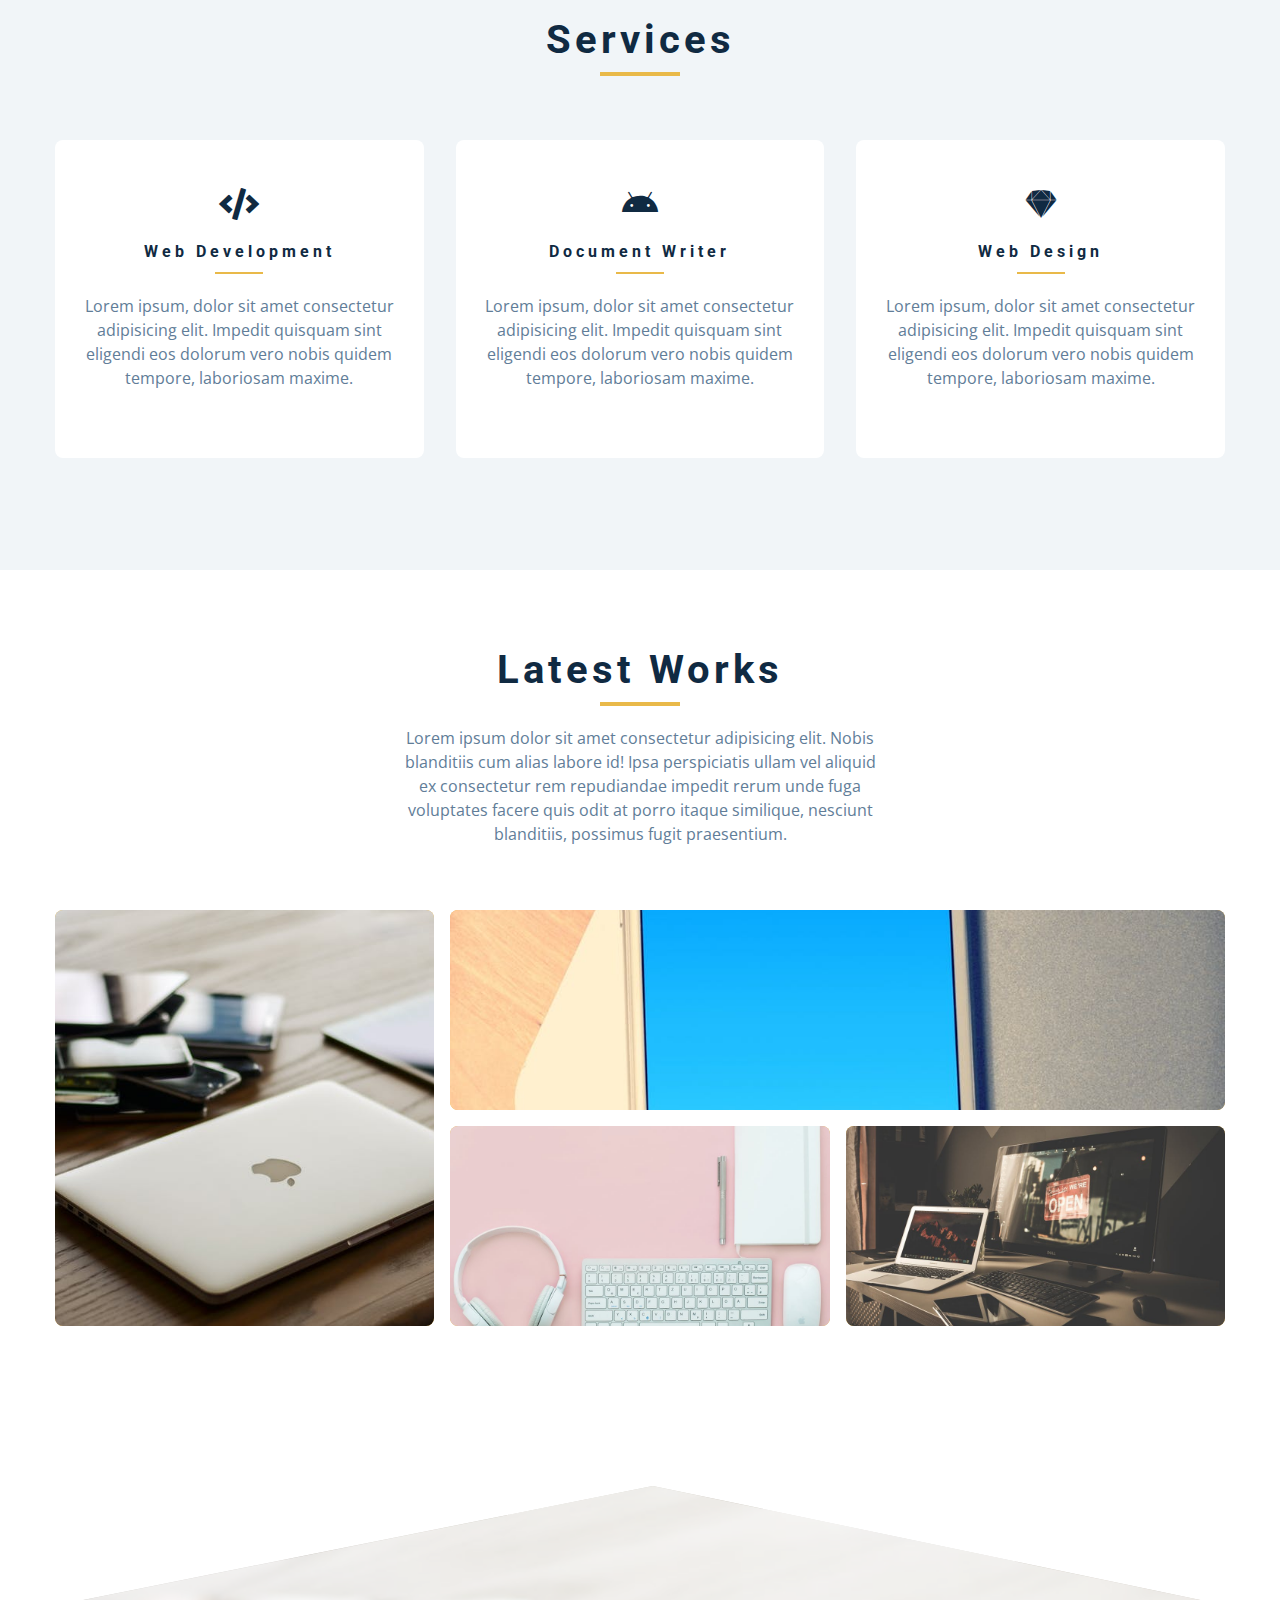
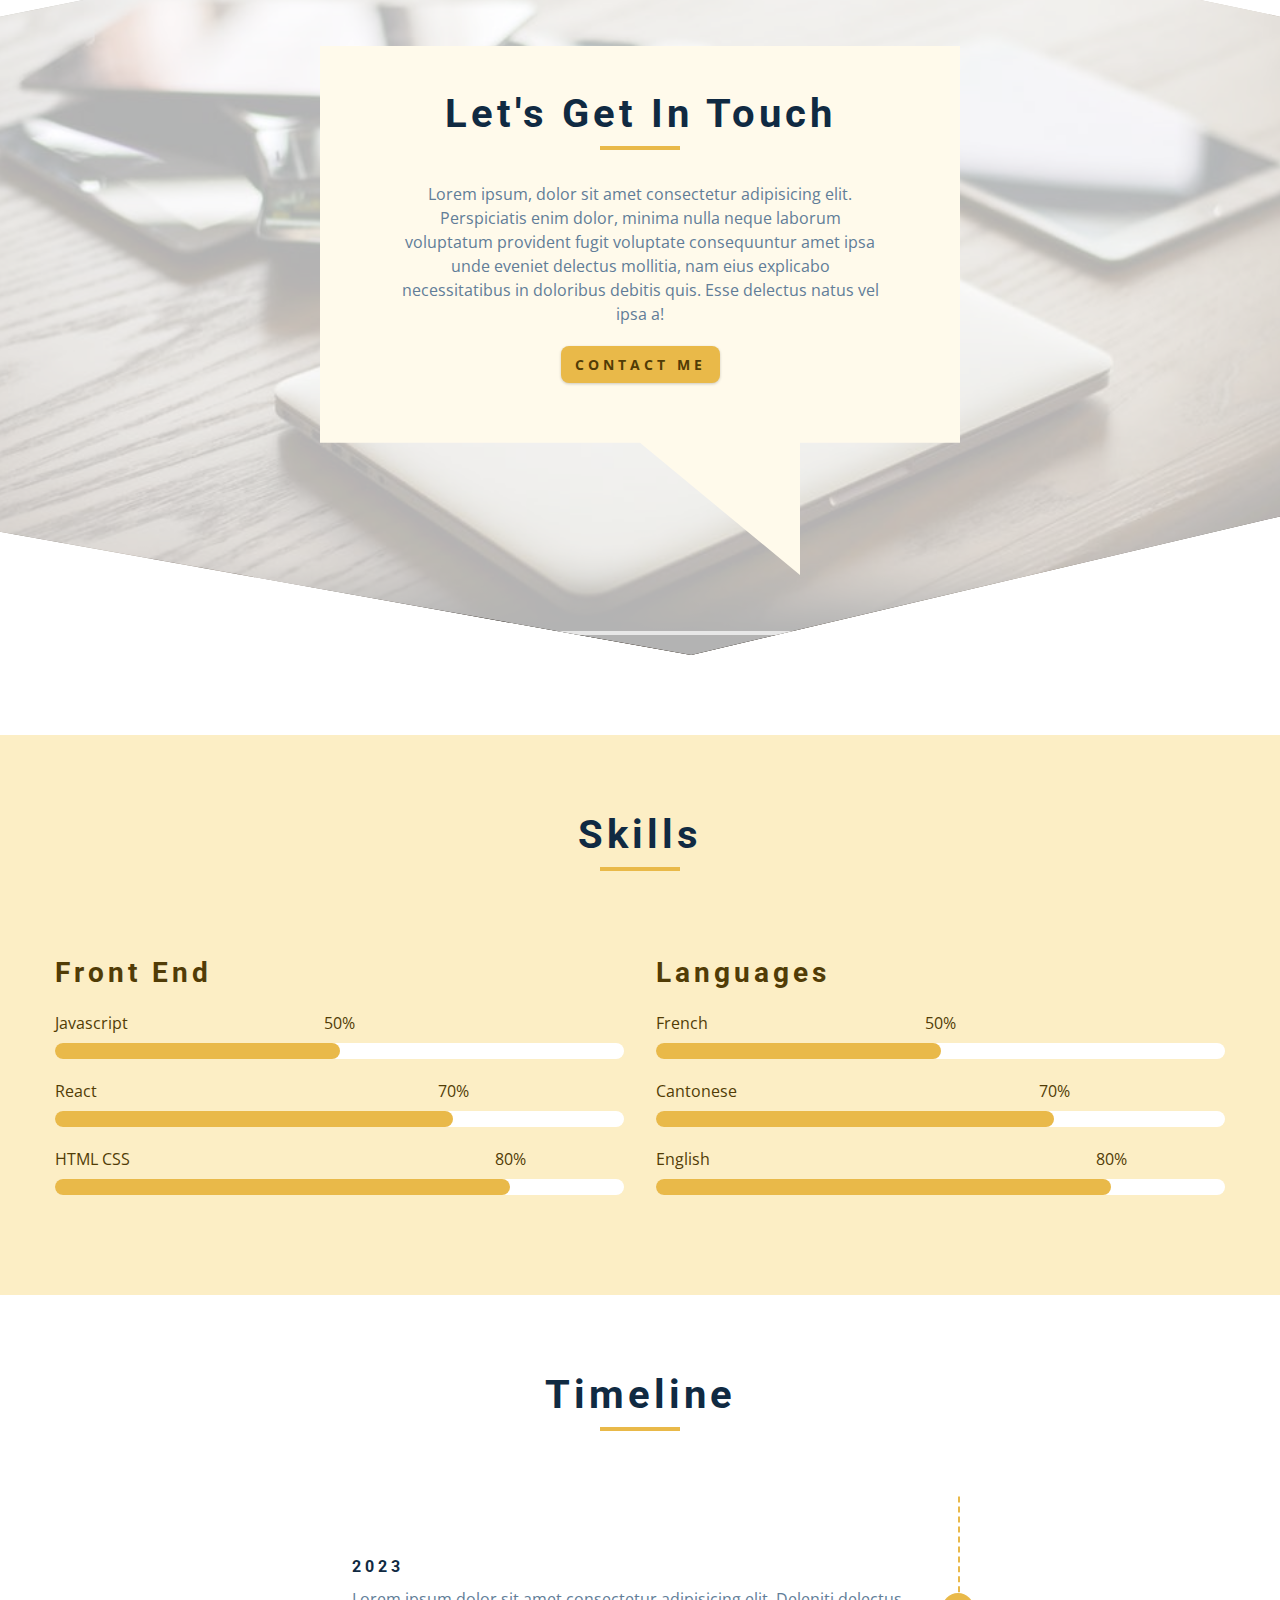
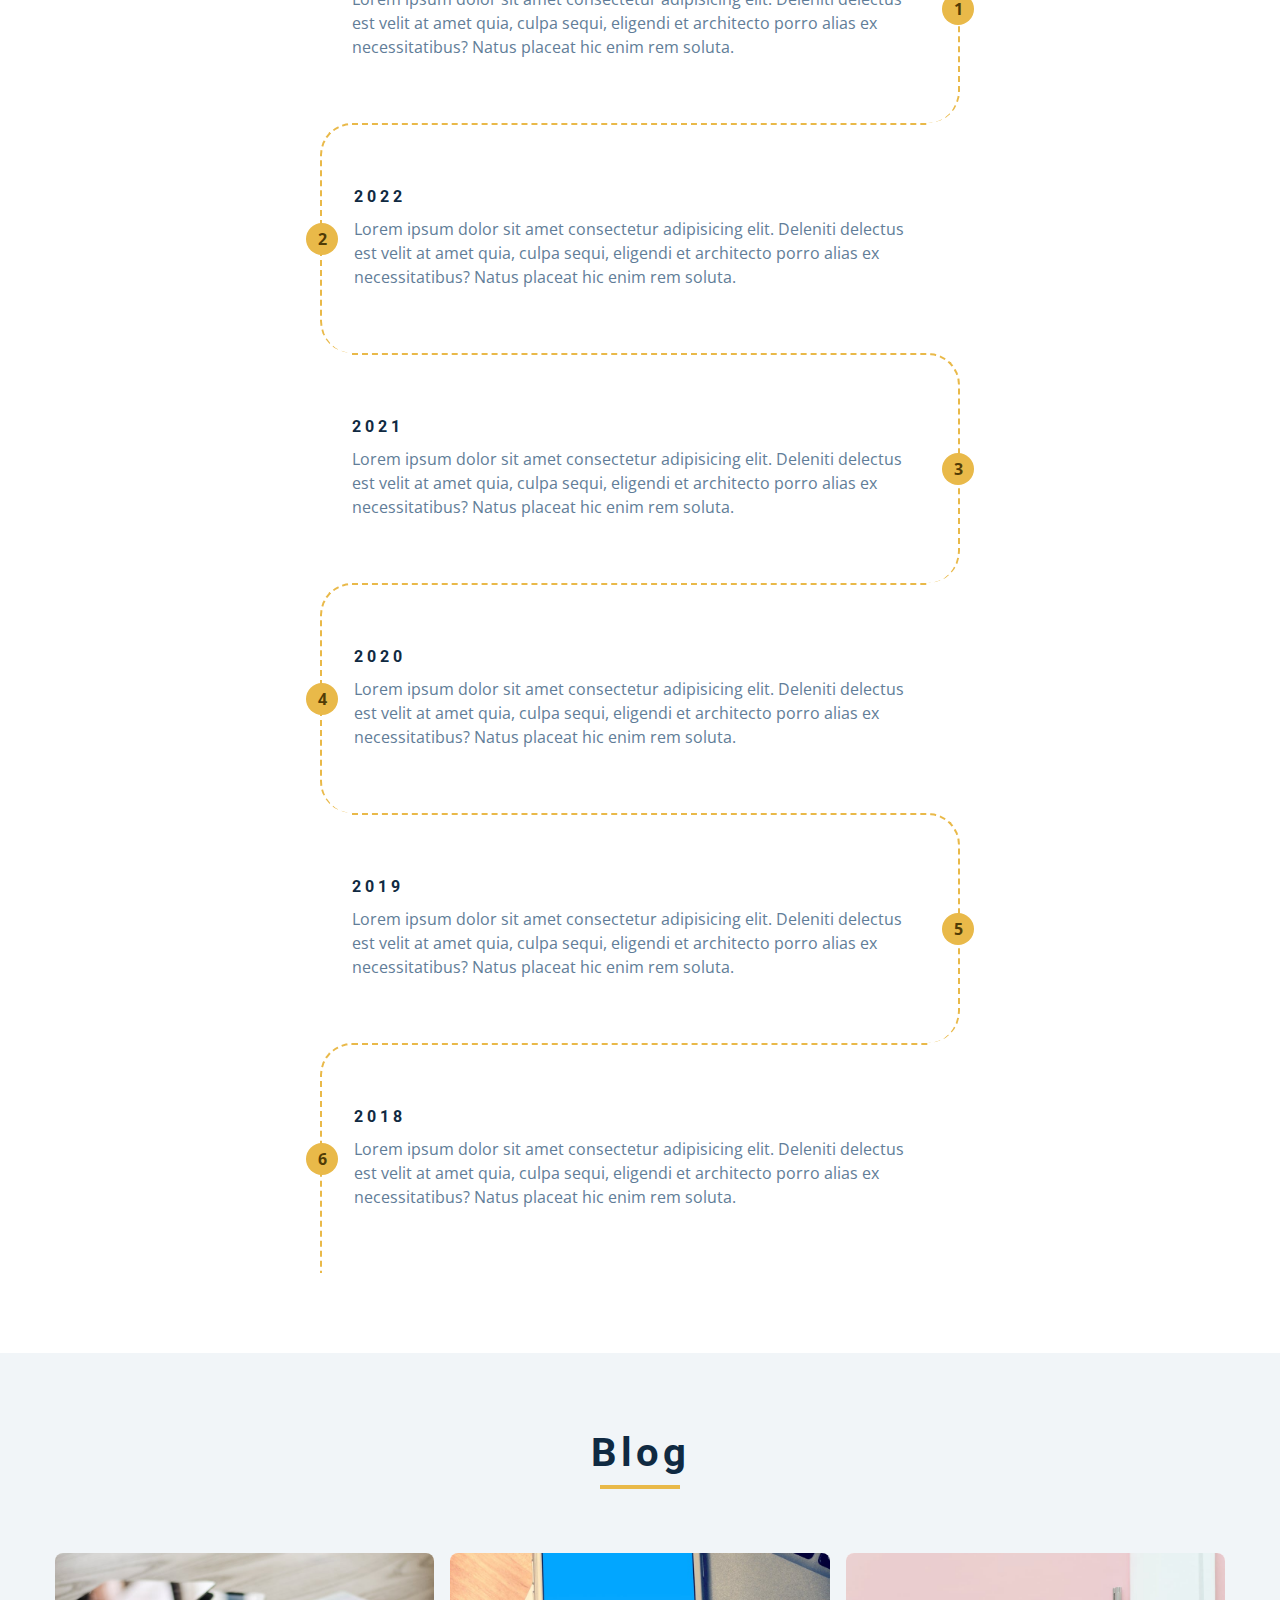
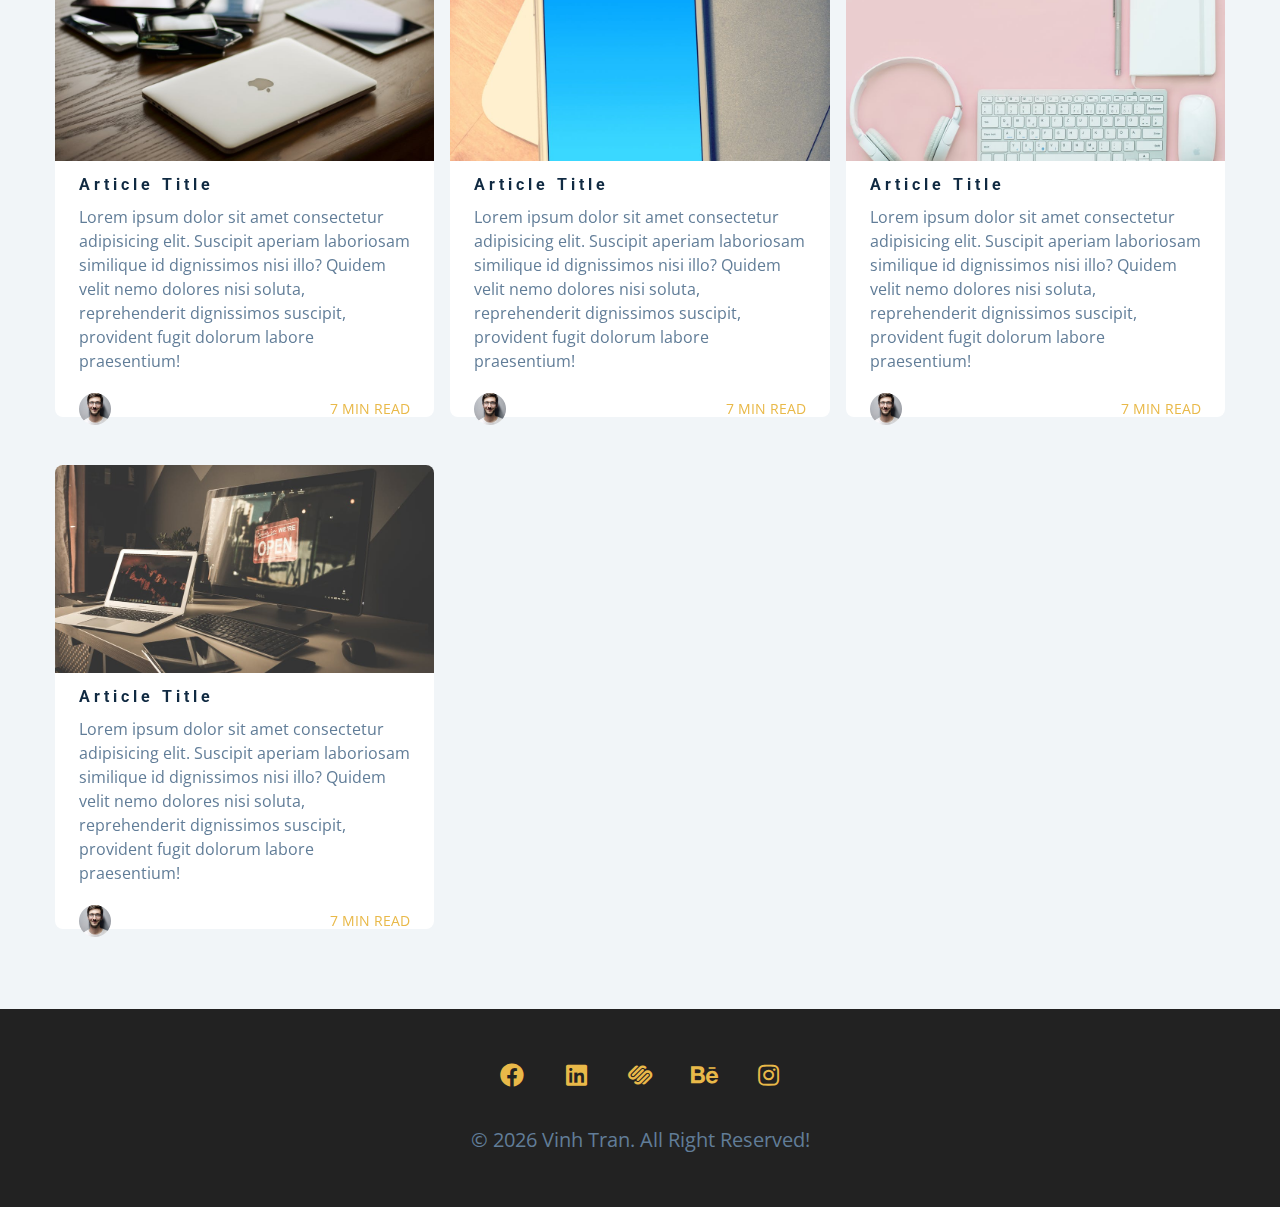
==== commit f1b8b5bf: "change video" ====
--- a/index.html
+++ b/index.html
@@ -317,7 +317,7 @@
         class="video-container"
         poster="./images/project-1.jpeg"
       >
-        <source src="./videos/connect.mp4" type="video/mp4" />
+        <source src="./videos/cooperation.mp4" type="video/mp4" />
         Sorry, your browser does not support embedded videos
       </video>
       <div class="video-banner">
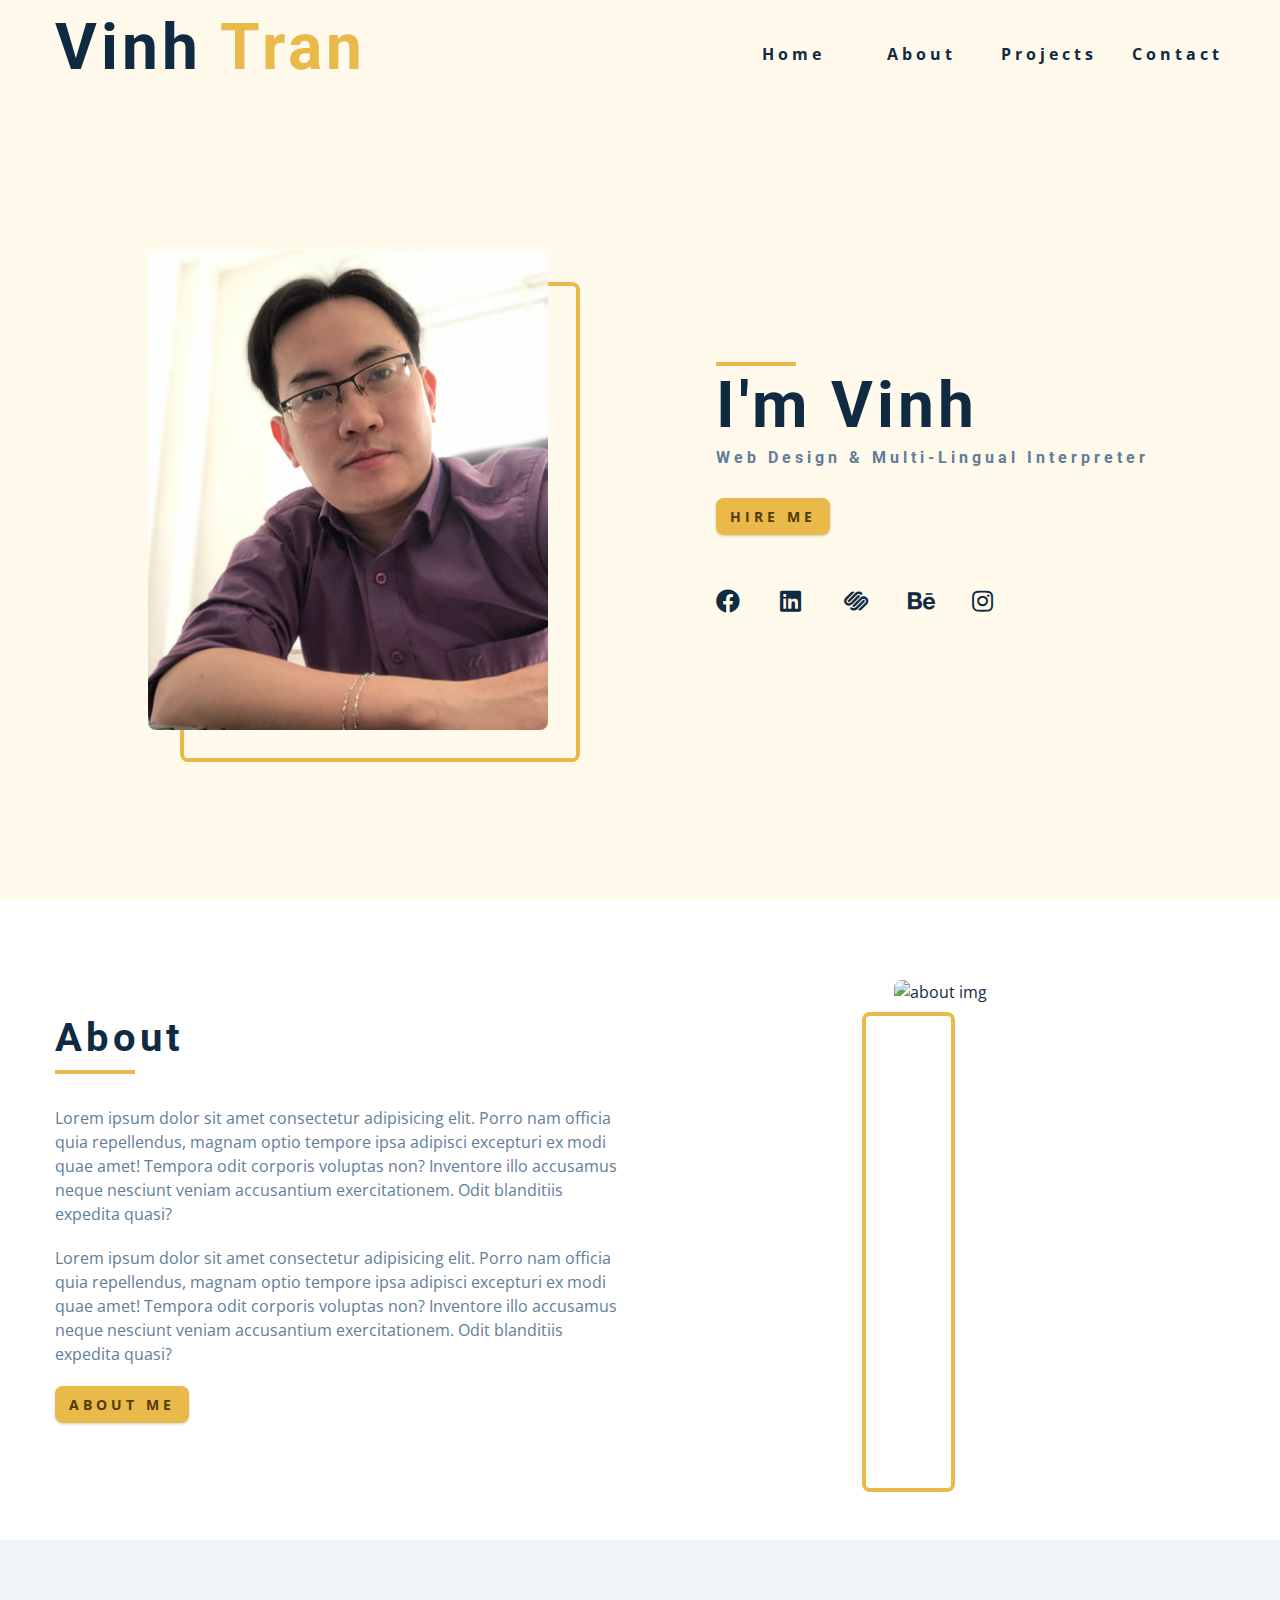
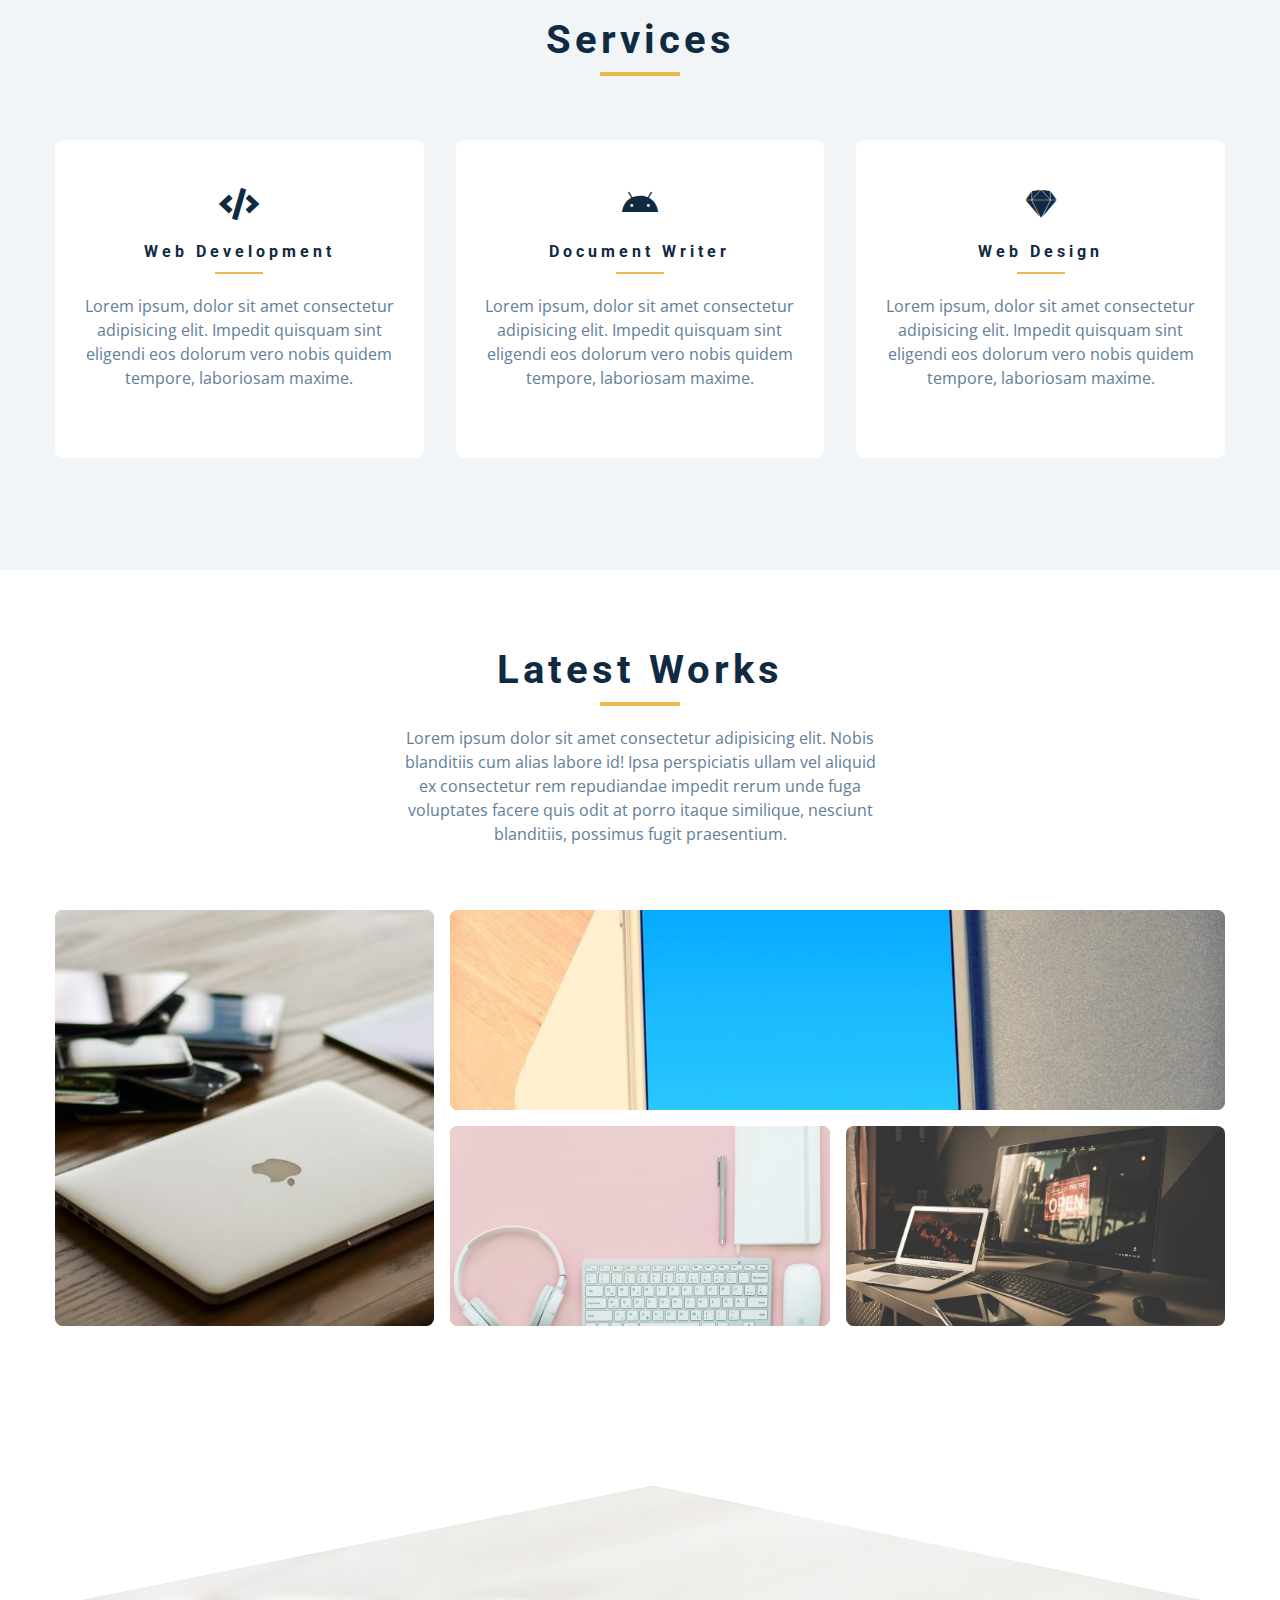
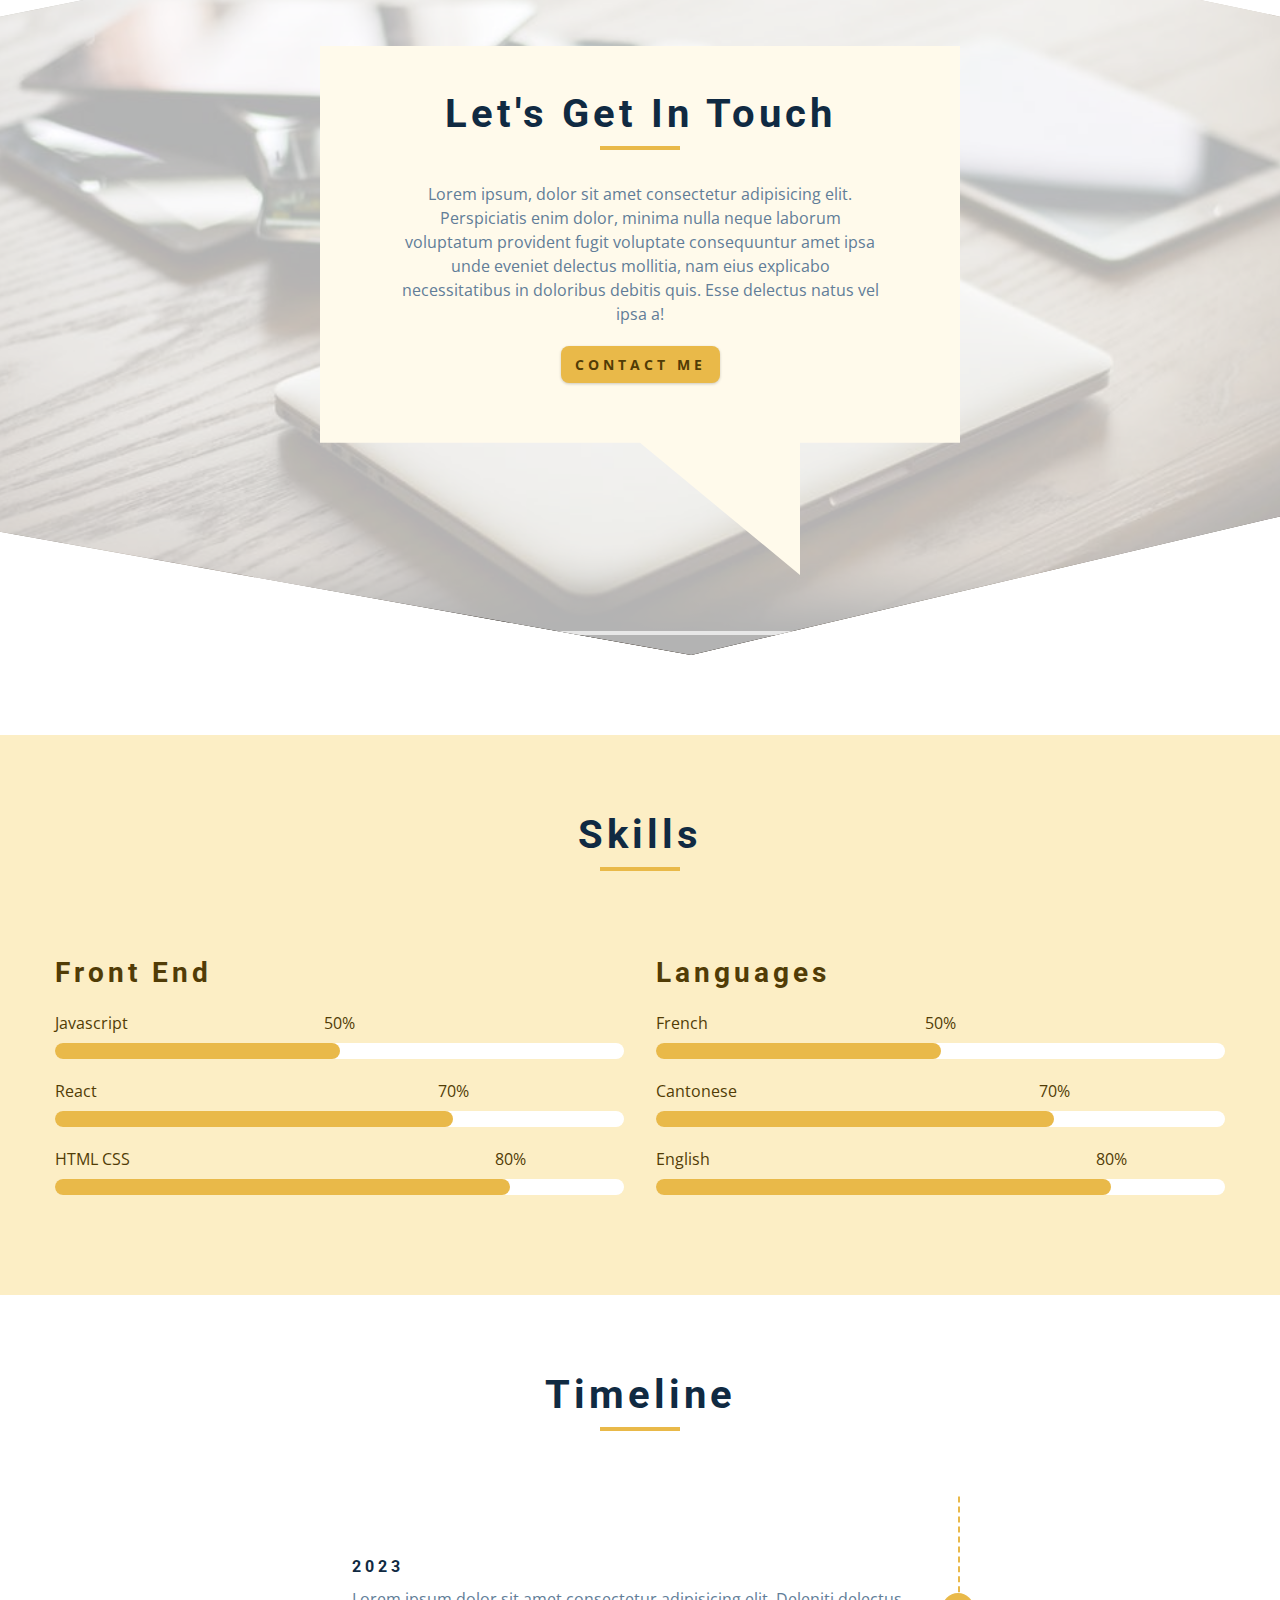
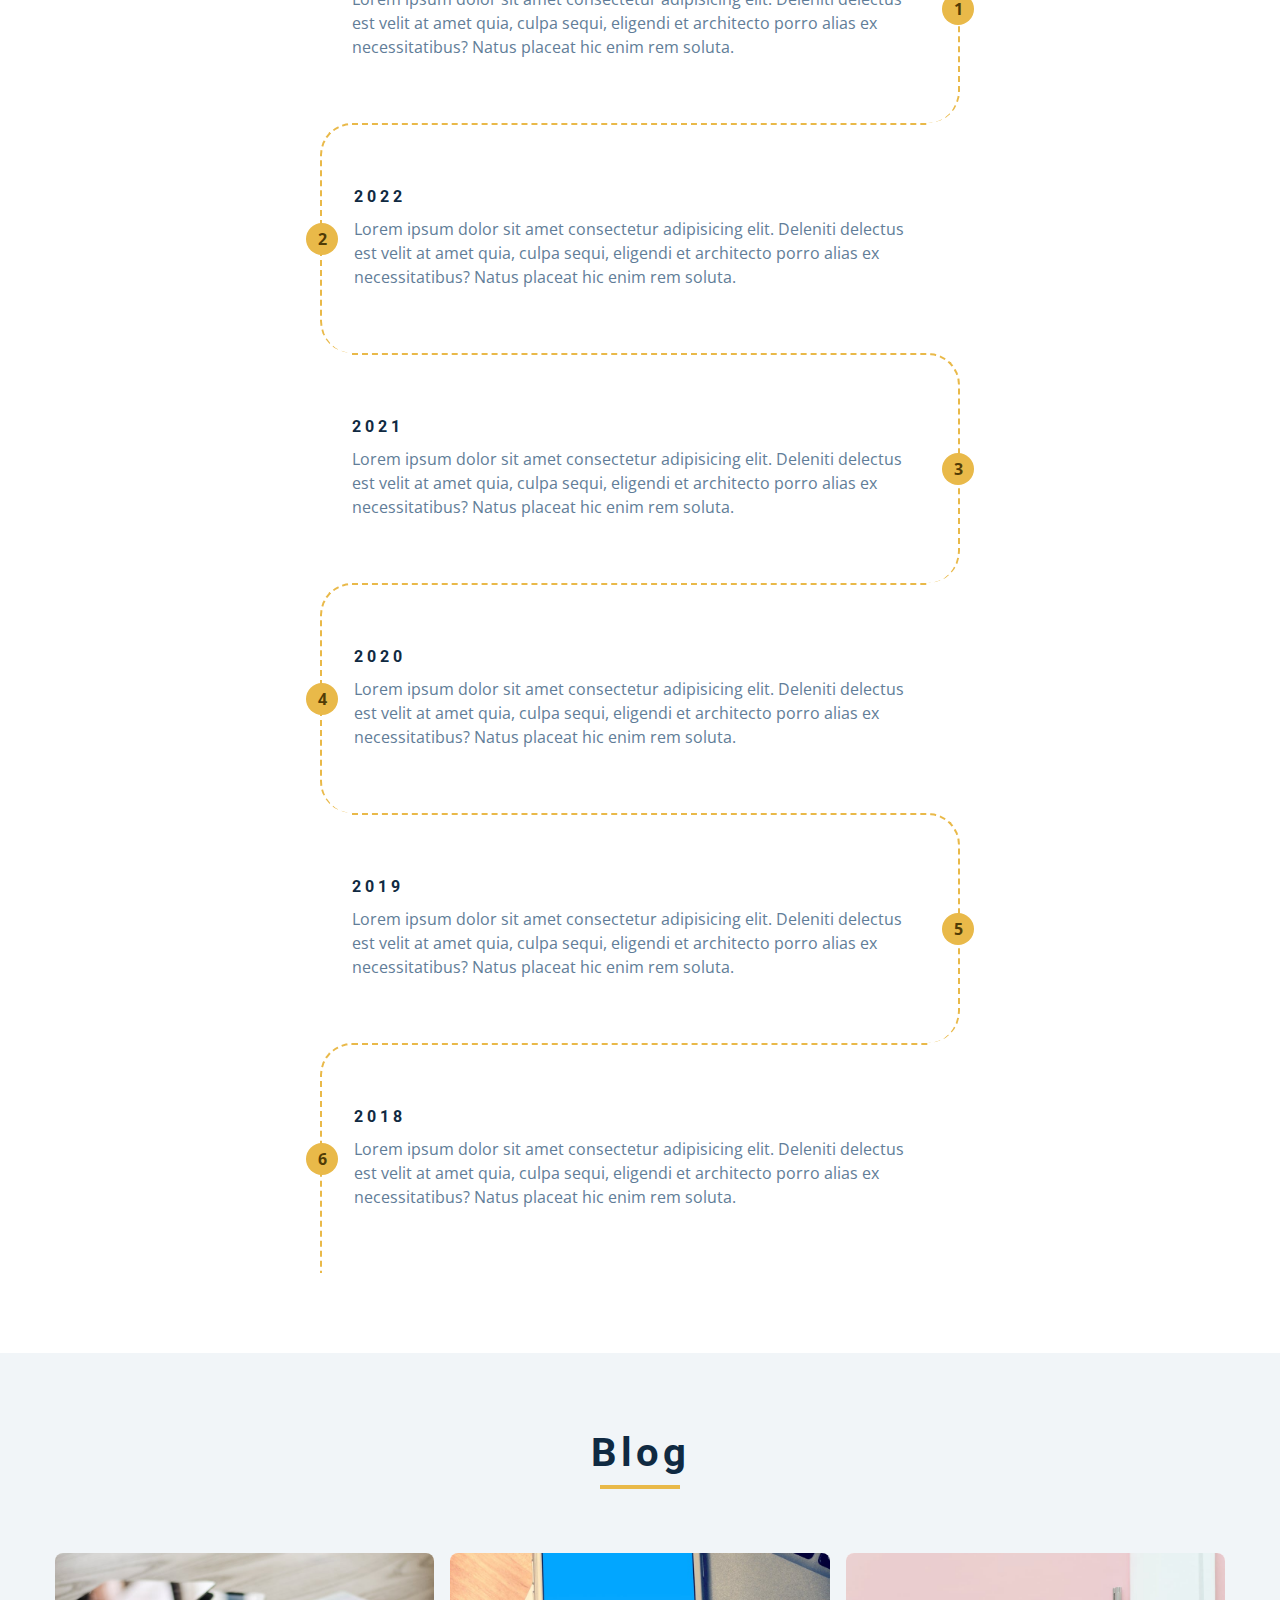
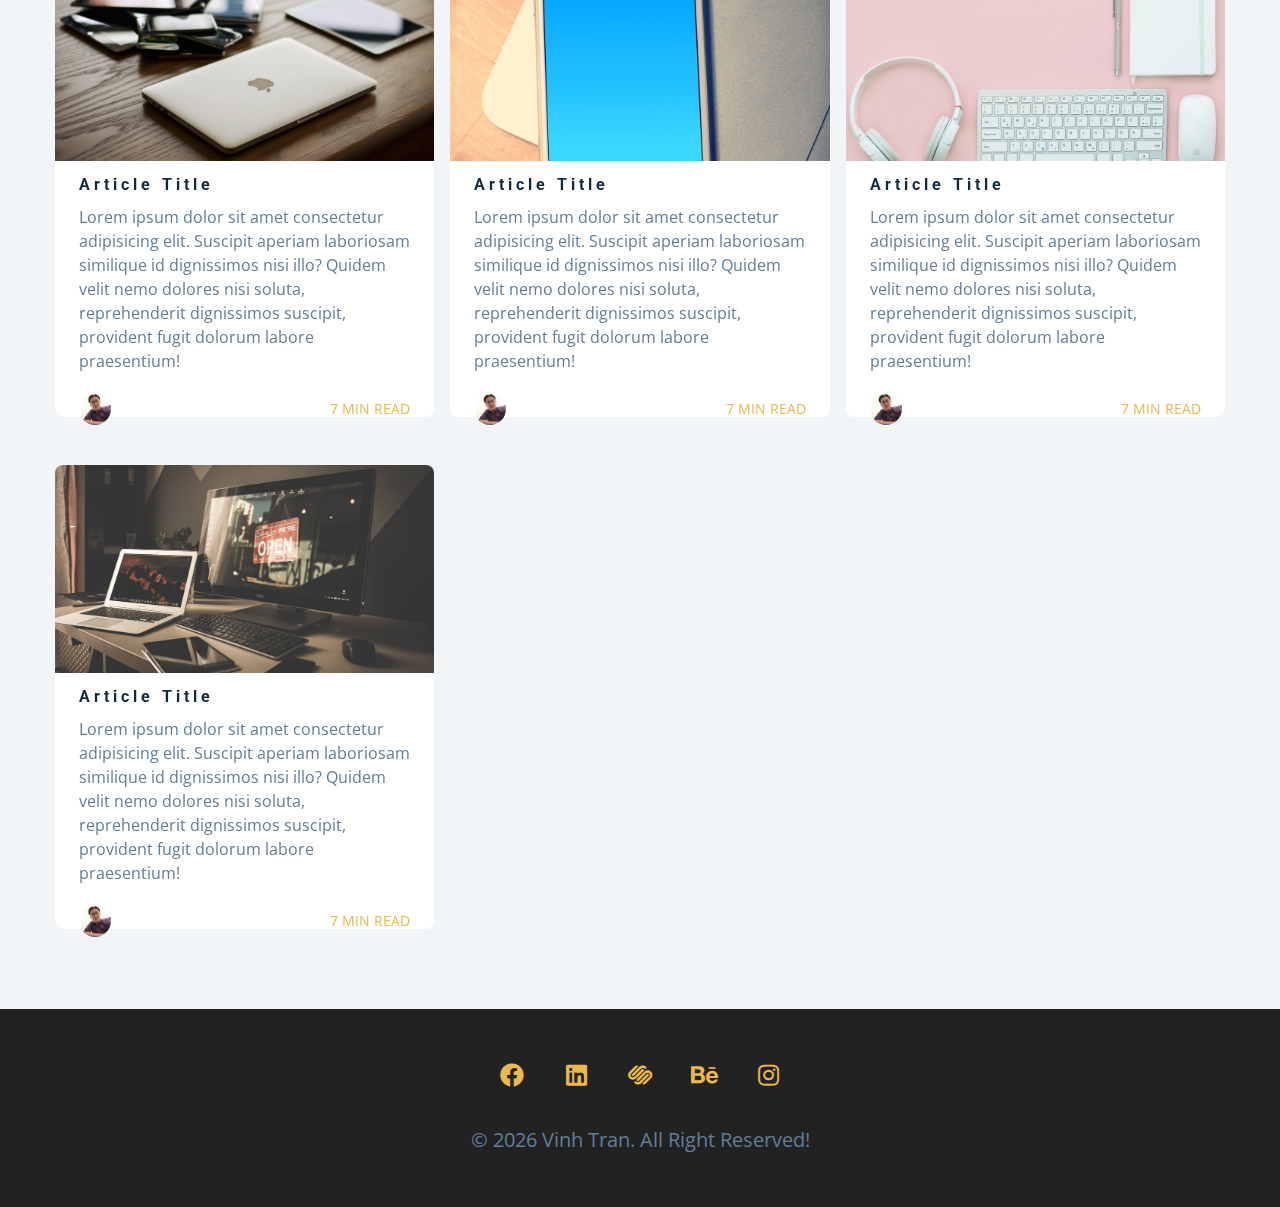
==== commit 486d8783: "overhaul my profile  app" ====
--- a/index.html
+++ b/index.html
@@ -4,7 +4,7 @@
     <meta charset="UTF-8" />
     <meta http-equiv="X-UA-Compatible" content="IE=edge" />
     <meta name="viewport" content="width=device-width, initial-scale=1.0" />
-    <title>Chen Vinh || Home</title>
+    <title>Vinh Tran || Home</title>
     <!-- font-awesome -->
     <link
       rel="stylesheet"
@@ -511,7 +511,7 @@
                 suscipit, provident fugit dolorum labore praesentium!
               </p>
               <div class="card-footer">
-                <img src="./images/hero-img-small.jpeg" alt="author" />
+                <img src="./images/my-photo.jpeg" alt="author" />
                 <p>7 min read</p>
               </div>
             </div>
@@ -536,7 +536,7 @@
                 suscipit, provident fugit dolorum labore praesentium!
               </p>
               <div class="card-footer">
-                <img src="./images/hero-img-small.jpeg" alt="author" />
+                <img src="./images/my-photo.jpeg" alt="author" />
                 <p>7 min read</p>
               </div>
             </div>
@@ -561,7 +561,7 @@
                 suscipit, provident fugit dolorum labore praesentium!
               </p>
               <div class="card-footer">
-                <img src="./images/hero-img-small.jpeg" alt="author" />
+                <img src="./images/my-photo.jpeg" alt="author" />
                 <p>7 min read</p>
               </div>
             </div>
@@ -586,7 +586,7 @@
                 suscipit, provident fugit dolorum labore praesentium!
               </p>
               <div class="card-footer">
-                <img src="./images/hero-img-small.jpeg" alt="author" />
+                <img src="./images/my-photo.jpeg" alt="author" />
                 <p>7 min read</p>
               </div>
             </div>
